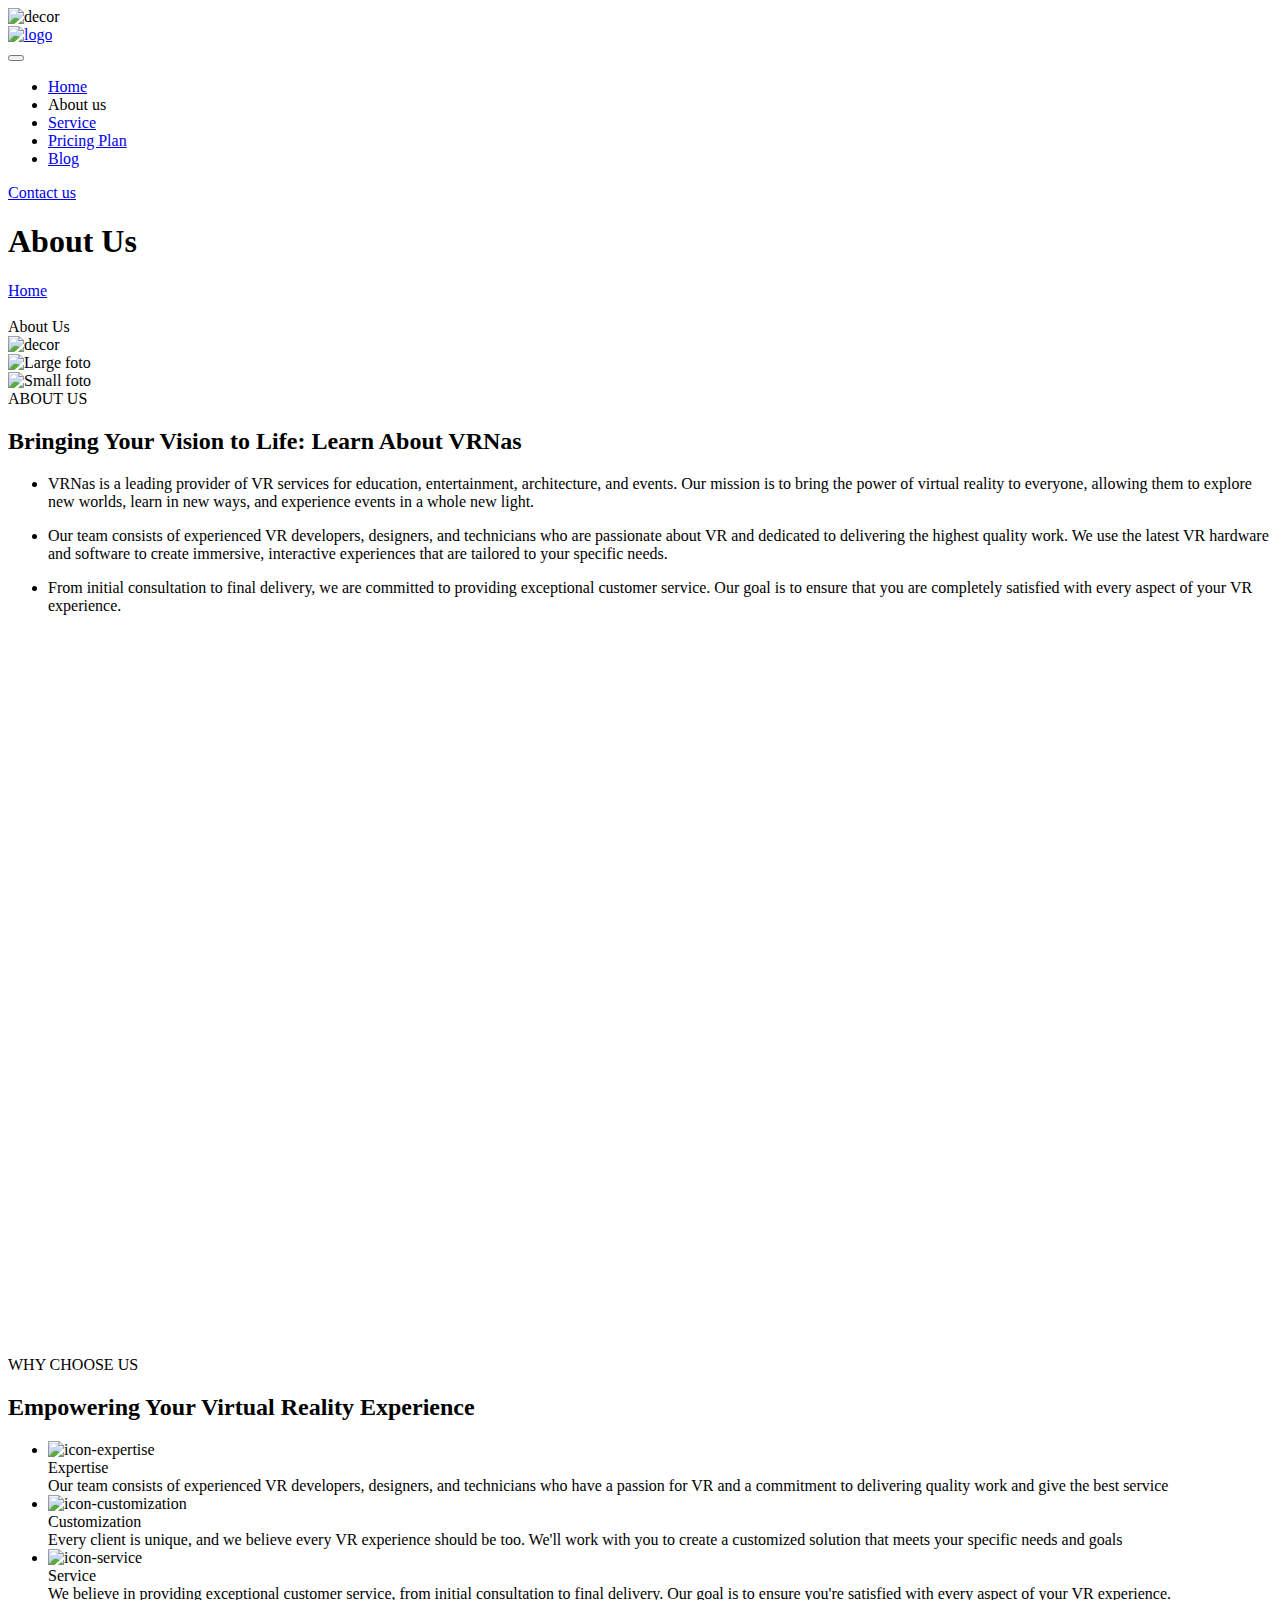
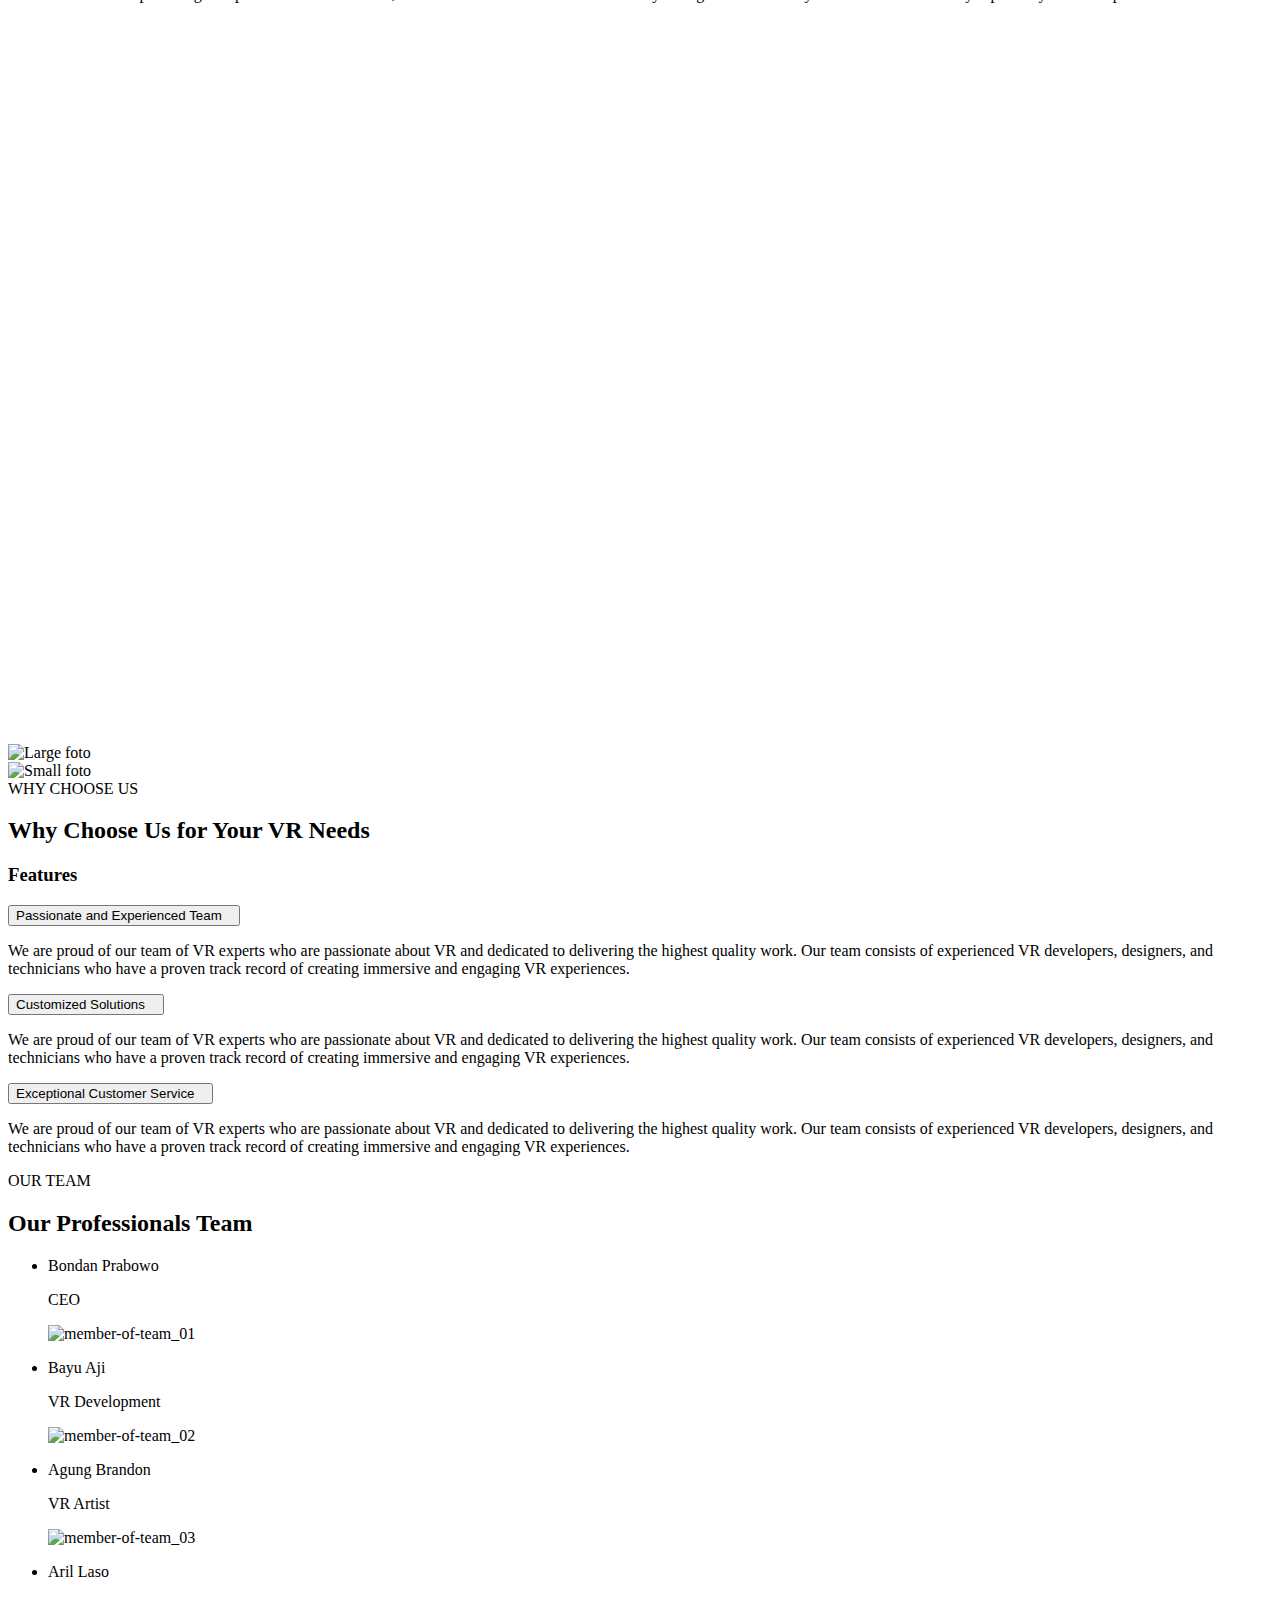
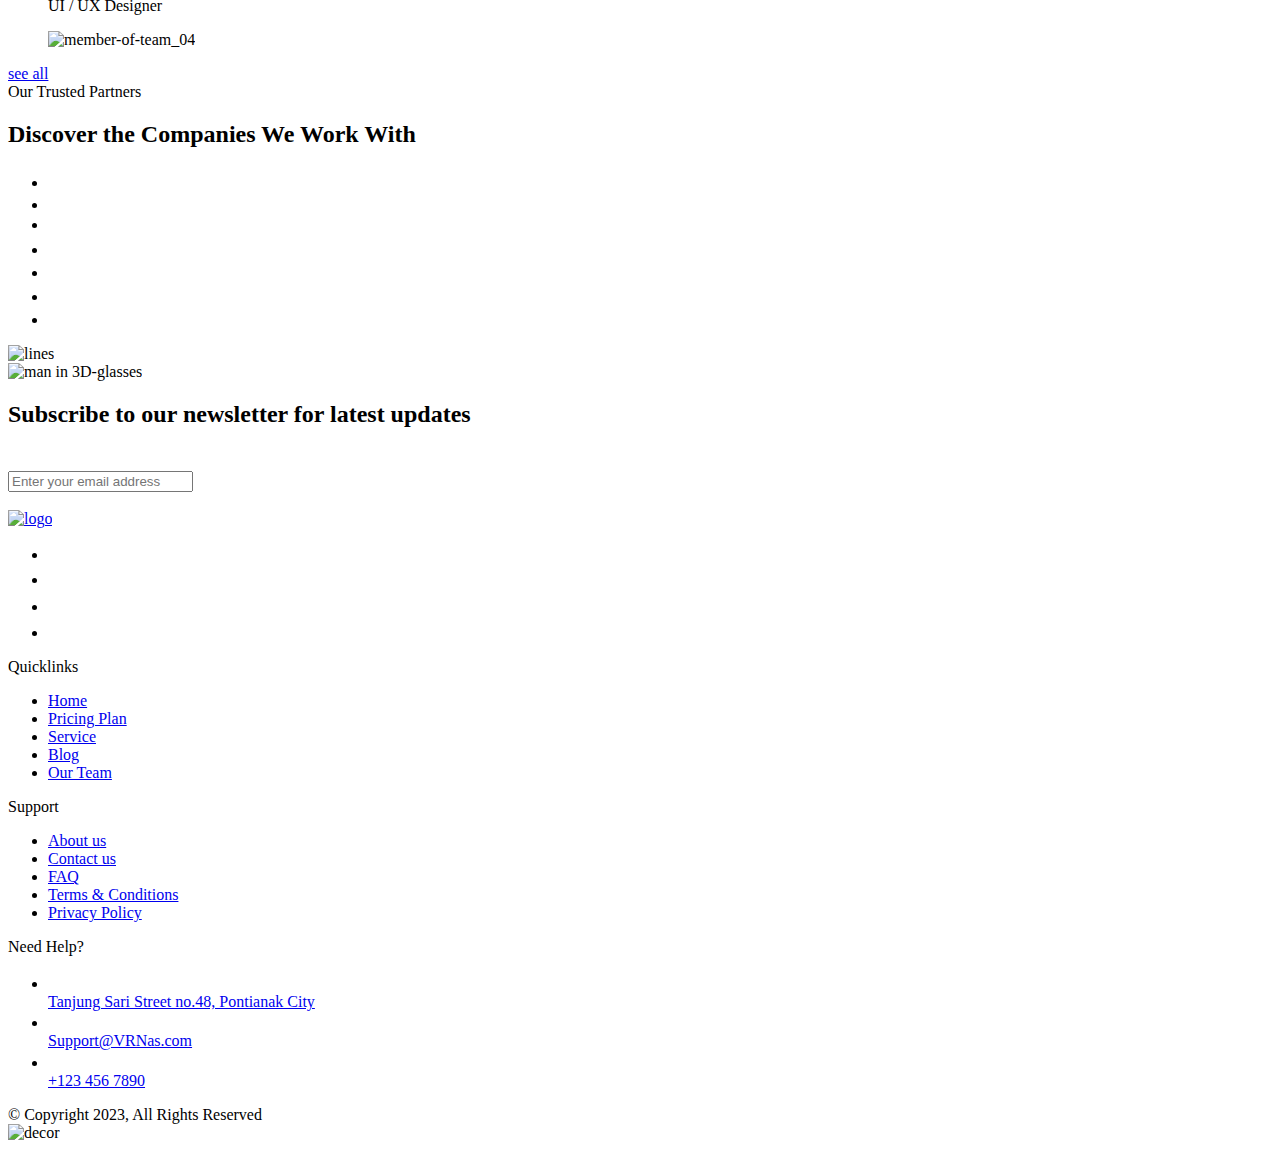
==== about-us.html @ 4e18e213 "Add files via upload" ====
<!DOCTYPE html>
<html lang="en">
  <head>
    <title>About us</title>
    <meta charset="utf-8">
    <meta name="viewport" content="width=device-width, initial-scale=1.0">
    <meta http-equiv="X-UA-Compatible" content="ie=edge">
    <meta name="description" content="VRNas"><link rel="apple-touch-icon" sizes="180x180" href="favicon/apple-touch-icon.png">
<link rel="icon" type="image/png" sizes="32x32" href="favicon/favicon-32x32.png">
<link rel="icon" type="image/png" sizes="16x16" href="favicon/favicon-16x16.png">
<link rel="manifest" href="favicon/site.webmanifest" crossorigin="use-credentials">
<link rel="mask-icon" href="favicon/safari-pinned-tab.svg" color="#5bbad5">
<meta name="msapplication-TileColor" content="#da532c">
<meta name="theme-color" content="#ffffff">
    <link rel="preload" href="fonts/chakrapetch-semibold.woff2" as="font" crossorigin="anonymous">
    <link rel="stylesheet" href="css/style.min.css">
  </head>
  <body>
    <div class="wrapper">
      <div class="wrapper__decor"><img src="img/svg/waves.svg" width="736" height="354" alt="decor"></div>
      <header class="header">
        <div class="container"><a class="link header__logo" href="index.html" aria-label="switch to index"><img src="img/svg/logo.svg" width="101" height="30" alt="logo"></a>
          <nav class="main-nav is-closed">
            <button class="main-nav__toggle btn btn--frame" type="button" aria-label="menu-toggle" aria-pressed="false"></button>
            <div class="main-nav__wrapper">
              <ul class="main-nav__list">
                <li class="main-nav__item"><a class="link main-nav__link" href="index.html">Home</a>
                </li>
                <li class="main-nav__item"><span class="main-nav__link is-active">About us</span>
                </li>
                <li class="main-nav__item"><a class="link main-nav__link" href="#">Service</a>
                </li>
                <li class="main-nav__item"><a class="link main-nav__link" href="#">Pricing Plan</a>
                </li>
                <li class="main-nav__item"><a class="link main-nav__link" href="blog.html">Blog</a>
                </li>
              </ul><a class="main-nav__scroll btn btn--frame js-trigger" href="#footer" aria-label="scroll to contact us"><span>Contact us</span></a>
            </div>
          </nav>
        </div>
      </header>
      <main>
        <section class="intro-about">
          <div class="container">
            <div class="intro-about__wrapper">
              <h1 class="intro-about__title">About Us</h1>
              <div class="intro-about__breadcrumps"><a class="link intro-about__link heading11" href="index.html" aria-label="home"><span>Home</span></a>
                <div class="intro-about__icon">
                  <svg width="7" height="4" aria-hidden="true">
                    <use xlink:href="img/sprite.svg#icon-arrow"></use>
                  </svg>
                </div><span>About Us</span>
              </div>
              <div class="intro-about__decor">
                <picture>
                  <source type="image/webp" srcset="img/content/about/spot.webp, img/content/about/spot@2x.webp 2x"><img src="img/content/about/spot.png" srcset="img/content/about/spot@2x.png 2x" width="669" height="367" alt="decor">
                </picture>
              </div>
            </div>
          </div>
        </section>
        <section class="about about--about-us js-parallax">
          <div class="container">
            <div class="about__img">
              <div class="large-small-picture">
                <div class="large-small-picture__inner">
                  <div class="large-small-picture__img large-small-picture__img--large js-parallax-layer" data-speed="0.03">
                    <picture>
                      <source type="image/webp" srcset="img/content/about/image_09.webp, img/content/about/image_09@2x.webp 2x"><img src="img/content/about/image_09.png" srcset="img/content/about/image_09@2x.png 2x" width="1111" height="718" alt="Large foto">
                    </picture>
                  </div>
                  <div class="large-small-picture__img large-small-picture__img--small js-parallax-layer" data-speed="0.05">
                    <picture>
                      <source type="image/webp" srcset="img/content/about/image_10.webp, img/content/about/image_10@2x.webp 2x"><img src="img/content/about/image_10.png" srcset="img/content/about/image_10@2x.png 2x" width="1111" height="718" alt="Small foto">
                    </picture>
                  </div>
                </div>
              </div>
            </div>
            <div class="about__content"><span class="caption1 about__caption">ABOUT US</span>
              <h2 class="about__title">Bringing Your Vision to Life: Learn About VRNas</h2>
              <ul class="about__list">
                <li class="about__item">
                  <p>VRNas is a&nbsp;leading provider of VR services for education, entertainment, architecture, and events. Our mission is to bring the power of virtual reality to everyone, allowing them to explore new worlds, learn in&nbsp;new ways, and experience events in&nbsp;a&nbsp;whole new light.</p>
                </li>
                <li class="about__item">
                  <p>Our team consists of experienced VR developers, designers, and technicians who are passionate about VR and dedicated to delivering the highest quality work. We use the latest VR hardware and software to create immersive, interactive experiences that are tailored to your specific needs.</p>
                </li>
                <li class="about__item">
                  <p>From initial consultation to final delivery, we are committed to providing exceptional customer service. Our goal is to ensure that you are completely satisfied with every aspect of your VR experience.</p>
                </li>
              </ul>
            </div>
          </div>
          <div class="about__decor">
            <svg width="1097" height="721" aria-hidden="true">
              <use xlink:href="img/sprite.svg#tile"></use>
            </svg>
          </div>
        </section>
        <section class="features features--about anim-image">
          <div class="container"><span class="caption1 features__caption">WHY CHOOSE US</span>
            <h2 class="features__title">Empowering Your Virtual Reality Experience</h2>
            <div class="features__wrapper">
              <ul class="features__list">
                <li class="features__item"><img src="img/svg/icon-expertise.svg" width="70" height="70" alt="icon-expertise">
                  <div class="heading7 features__subtitle">Expertise</div><span class="bodytext2">Our team consists of&nbsp;experienced VR developers, designers, and technicians who have a&nbsp;passion for VR and a&nbsp;commitment to&nbsp;delivering quality work and give the&nbsp;best service</span>
                </li>
                <li class="features__item"><img src="img/svg/icon-customization.svg" width="70" height="70" alt="icon-customization">
                  <div class="heading7 features__subtitle">Customization</div><span class="bodytext2">Every client is unique, and we believe every VR experience should be too. We'll work with you to create a&nbsp;customized solution that meets your specific needs and goals</span>
                </li>
                <li class="features__item"><img src="img/svg/icon-service.svg" width="70" height="70" alt="icon-service">
                  <div class="heading7 features__subtitle">Service</div><span class="bodytext2">We believe in&nbsp;providing exceptional customer service, from initial consultation to final delivery. Our goal is to ensure you're satisfied with every aspect of&nbsp;your VR experience.</span>
                </li>
              </ul>
            </div>
          </div>
          <div class="features__decor">
            <svg width="1097" height="721" aria-hidden="true">
              <use xlink:href="img/sprite.svg#tile"></use>
            </svg>
          </div>
        </section>
        <section class="choose choose--about js-parallax anim-image">
          <div class="container">
            <div class="choose__img">
              <div class="large-small-picture">
                <div class="large-small-picture__inner">
                  <div class="large-small-picture__img large-small-picture__img--large js-parallax-layer" data-speed="0.03">
                    <picture>
                      <source type="image/webp" srcset="img/content/about/image_11.webp, img/content/about/image_11@2x.webp 2x"><img src="img/content/about/image_11.png" srcset="img/content/about/image_11@2x.png 2x" width="1123" height="747" alt="Large foto">
                    </picture>
                  </div>
                  <div class="large-small-picture__img large-small-picture__img--small js-parallax-layer" data-speed="0.05">
                    <picture>
                      <source type="image/webp" srcset="img/content/about/image_12.webp, img/content/about/image_12@2x.webp 2x"><img src="img/content/about/image_12.png" srcset="img/content/about/image_12@2x.png 2x" width="1123" height="747" alt="Small foto">
                    </picture>
                  </div>
                </div>
              </div>
            </div>
            <div class="choose__content"><span class="caption1 choose__caption">WHY CHOOSE US</span>
              <h2 class="choose__title">Why Choose Us for Your VR Needs</h2>
              <section data-tabs="element">
                <div class="accordion" data-accordion="parent" data-single>
                  <h3 class="accordion__title visually-hidden">Features</h3>
                  <div class="accordion__element is-active" data-accordion="element">
                    <button class="accordion__button" type="button" data-accordion="button"><span class="heading7 choose__subtitle">Passionate and Experienced Team</span>
                      <svg width="7" height="4" aria-hidden="true">
                        <use xlink:href="img/sprite.svg#icon-arrow"></use>
                      </svg>
                    </button>
                    <div class="accordion__content" data-accordion="content">
                      <div class="accordion__wrapper">
                        <p>We are proud of our team of VR experts who are passionate about VR and dedicated to delivering the highest quality work. Our team consists of experienced VR developers, designers, and technicians who have a&nbsp;proven track record of creating immersive and engaging VR experiences.</p>
                      </div>
                    </div>
                  </div>
                  <div class="accordion__element" data-accordion="element">
                    <button class="accordion__button accordion__button" type="button" data-accordion="button"><span class="heading7 choose__subtitle">Customized Solutions</span>
                      <svg width="7" height="4" aria-hidden="true">
                        <use xlink:href="img/sprite.svg#icon-arrow"></use>
                      </svg>
                    </button>
                    <div class="accordion__content" data-accordion="content">
                      <div class="accordion__wrapper">
                        <p>We are proud of our team of VR experts who are passionate about VR and dedicated to delivering the highest quality work. Our team consists of experienced VR developers, designers, and technicians who have a&nbsp;proven track record of creating immersive and engaging VR experiences.</p>
                      </div>
                    </div>
                  </div>
                  <div class="accordion__element" data-accordion="element">
                    <button class="accordion__button accordion__button" type="button" data-accordion="button"><span class="heading7 choose__subtitle">Exceptional Customer Service</span>
                      <svg width="7" height="4" aria-hidden="true">
                        <use xlink:href="img/sprite.svg#icon-arrow"></use>
                      </svg>
                    </button>
                    <div class="accordion__content" data-accordion="content">
                      <div class="accordion__wrapper">
                        <p>We are proud of our team of VR experts who are passionate about VR and dedicated to delivering the highest quality work. Our team consists of experienced VR developers, designers, and technicians who have a&nbsp;proven track record of creating immersive and engaging VR experiences.</p>
                      </div>
                    </div>
                  </div>
                </div>
              </section>
            </div>
          </div>
        </section>
        <section class="team anim-image">
          <div class="container"><span class="caption1 team__caption">OUR TEAM</span>
            <h2 class="team__title">Our Professionals Team</h2>
            <ul class="team__list">
              <li class="team__item">
                <div class="team__block">
                  <p class="heading10 team__name">Bondan Prabowo</p>
                  <p class="bodytext4 team__position">CEO</p>
                </div>
                <div class="team__img">
                  <picture>
                    <source type="image/webp" srcset="img/content/about/team_01.webp, img/content/about/team_01@2x.webp 2x"><img src="img/content/about/team_01.undefined" srcset="img/content/about/team_01@2x.undefined 2x" width="275" height="371" alt="member-of-team_01">
                  </picture>
                </div>
              </li>
              <li class="team__item">
                <div class="team__block">
                  <p class="heading10 team__name">Bayu Aji</p>
                  <p class="bodytext4 team__position">VR Development</p>
                </div>
                <div class="team__img">
                  <picture>
                    <source type="image/webp" srcset="img/content/about/team_02.webp, img/content/about/team_02@2x.webp 2x"><img src="img/content/about/team_02.undefined" srcset="img/content/about/team_02@2x.undefined 2x" width="275" height="371" alt="member-of-team_02">
                  </picture>
                </div>
              </li>
              <li class="team__item">
                <div class="team__block">
                  <p class="heading10 team__name">Agung Brandon</p>
                  <p class="bodytext4 team__position">VR Artist</p>
                </div>
                <div class="team__img">
                  <picture>
                    <source type="image/webp" srcset="img/content/about/team_03.webp, img/content/about/team_03@2x.webp 2x"><img src="img/content/about/team_03.undefined" srcset="img/content/about/team_03@2x.undefined 2x" width="275" height="371" alt="member-of-team_03">
                  </picture>
                </div>
              </li>
              <li class="team__item">
                <div class="team__block">
                  <p class="heading10 team__name">Aril Laso</p>
                  <p class="bodytext4 team__position">UI / UX Designer</p>
                </div>
                <div class="team__img">
                  <picture>
                    <source type="image/webp" srcset="img/content/about/team_04.webp, img/content/about/team_04@2x.webp 2x"><img src="img/content/about/team_04.undefined" srcset="img/content/about/team_04@2x.undefined 2x" width="275" height="371" alt="member-of-team_04">
                  </picture>
                </div>
              </li>
            </ul><a class="team__link btn btn--frame" href="#" aria-label="see all"><span>see all</span></a>
          </div>
        </section>
        <section class="partners anim-image">
          <div class="container">
            <div class="partners__content"><span class="caption1 partners__caption">Our Trusted Partners</span>
              <h2 class="partners__title">Discover the Companies We Work With</h2>
            </div>
            <div class="partners__img">
              <ul class="partners__list">
                <li class="partners__item">
                  <div class="partners__inner">
                    <div class="partners__icon partners__icon--logo">
                      <svg width="79" height="20" aria-hidden="true">
                        <use xlink:href="img/sprite.svg#logoipsum_01"></use>
                      </svg>
                    </div>
                  </div>
                </li>
                <li class="partners__item">
                  <div class="partners__inner">
                    <div class="partners__icon partners__icon--logo">
                      <svg width="72" height="18" aria-hidden="true">
                        <use xlink:href="img/sprite.svg#logoipsum_02"></use>
                      </svg>
                    </div>
                  </div>
                </li>
                <li class="partners__item">
                  <div class="partners__inner">
                    <div class="partners__icon partners__icon--logo">
                      <svg width="72" height="16" aria-hidden="true">
                        <use xlink:href="img/sprite.svg#logoipsum_03"></use>
                      </svg>
                    </div>
                  </div>
                </li>
                <li class="partners__item">
                  <div class="partners__inner">
                    <div class="partners__icon partners__icon--logo">
                      <svg width="72" height="21" aria-hidden="true">
                        <use xlink:href="img/sprite.svg#logoipsum_04"></use>
                      </svg>
                    </div>
                  </div>
                </li>
                <li class="partners__item">
                  <div class="partners__inner">
                    <div class="partners__icon partners__icon--logo">
                      <svg width="72" height="19" aria-hidden="true">
                        <use xlink:href="img/sprite.svg#logoipsum_05"></use>
                      </svg>
                    </div>
                  </div>
                </li>
                <li class="partners__item">
                  <div class="partners__inner">
                    <div class="partners__icon partners__icon--logo">
                      <svg width="72" height="20" aria-hidden="true">
                        <use xlink:href="img/sprite.svg#logoipsum_06"></use>
                      </svg>
                    </div>
                  </div>
                </li>
                <li class="partners__item">
                  <div class="partners__inner">
                    <div class="partners__icon partners__icon--logo">
                      <svg width="72" height="19" aria-hidden="true">
                        <use xlink:href="img/sprite.svg#logoipsum_07"></use>
                      </svg>
                    </div>
                  </div>
                </li>
              </ul>
              <div class="partners__picture">
                <div class="partners__decor">
                  <div class="partners__inner">
                    <div class="partners__icon partners__icon--lines"><img src="img/svg/lines.svg" width="1055" height="541" alt="lines"></div>
                  </div>
                </div>
                <div class="partners__bg">
                  <picture>
                    <source type="image/webp" srcset="img/content/home/image_06.webp, img/content/home/image_06@2x.webp 2x"><img src="img/content/home/image_06.png" srcset="img/content/home/image_06@2x.png 2x" width="1055" height="748" alt="man in 3D-glasses">
                  </picture>
                </div>
              </div>
            </div>
          </div>
        </section>
        <section class="subscription anim-image">
          <div class="container">
            <div class="subscription__wrapper">
              <h2 class="heading3 subscription__title">Subscribe to our newsletter for latest updates</h2>
              <div class="subscription__form" data-form-validate data-callback="base" data-parent-validate="base" data-message-base="Fill this field" data-message-extra="Error" data-message-success="Your message has sent">
                <div class="subscription__field">
                  <form method="post" action="https://echo.htmlacademy.ru/">
                    <div class="subscription__check">
                      <svg width="22" height="20" aria-hidden="true">
                        <use xlink:href="img/sprite.svg#icon-check"></use>
                      </svg>
                    </div>
                    <div class="custom-input" data-validate-type="email" data-required>
                      <label>
                        <input type="email" name="user-email" placeholder="Enter your email address">
                      </label>
                    </div>
                  </form>
                </div>
                <div class="subscription__icon">
                  <svg width="14" height="14" aria-hidden="true">
                    <use xlink:href="img/sprite.svg#icon-mail"></use>
                  </svg>
                </div>
              </div>
            </div>
          </div>
        </section>
      </main>
      <footer class="footer anim-image" id="footer">
        <div class="container">
          <div class="footer__wrapper">
            <div class="footer__block"><a class="link footer__logo" href="index.html" aria-label="switch to index"><img src="img/svg/logo.svg" width="101" height="30" alt="logo"></a>
              <div class="footer__socials">
                <div class="socials">
                  <ul class="socials__list">
                    <li class="socials__item"><a class="socials__link link" href="#vk" aria-label="twitter">
                        <svg width="19" height="16" aria-hidden="true">
                          <use xlink:href="img/sprite.svg#icon-twitter"></use>
                        </svg></a></li>
                    <li class="socials__item"><a class="socials__link link" href="#facebook" aria-label="facebook">
                        <svg width="11" height="21" aria-hidden="true">
                          <use xlink:href="img/sprite.svg#icon-fb"></use>
                        </svg></a></li>
                    <li class="socials__item"><a class="socials__link link" href="#instagram" aria-label="instagram">
                        <svg width="23" height="23" aria-hidden="true">
                          <use xlink:href="img/sprite.svg#icon-inst"></use>
                        </svg></a></li>
                    <li class="socials__item"><a class="socials__link link" href="#youtube" aria-label="github">
                        <svg width="22" height="22" aria-hidden="true">
                          <use xlink:href="img/sprite.svg#icon-github"></use>
                        </svg></a></li>
                  </ul>
                </div>
              </div>
            </div>
            <div class="footer__quicklinks">
              <p class="heading10 footer__caption">Quicklinks</p>
              <ul class="footer__list">
                <li class="footer__item"><a class="footer__link link" href="#">Home</a></li>
                <li class="footer__item"><a class="footer__link link" href="#">Pricing Plan</a></li>
                <li class="footer__item"><a class="footer__link link" href="#">Service</a></li>
                <li class="footer__item"><a class="footer__link link" href="#">Blog</a></li>
                <li class="footer__item"><a class="footer__link link" href="#">Our Team</a></li>
              </ul>
            </div>
            <div class="footer__support">
              <p class="heading10 footer__caption">Support</p>
              <ul class="footer__list">
                <li class="footer__item"><a class="footer__link link" href="#">About us</a></li>
                <li class="footer__item"><a class="footer__link link" href="#">Contact us</a></li>
                <li class="footer__item"><a class="footer__link link" href="#">FAQ</a></li>
                <li class="footer__item"><a class="footer__link link" href="#">Terms & Conditions</a></li>
                <li class="footer__item"><a class="footer__link link" href="#">Privacy Policy</a></li>
              </ul>
            </div>
            <div class="footer__help">
              <p class="heading10 footer__caption">Need Help?</p>
              <ul class="footer__list">
                <li class="footer__item"><a class="footer__link link" href="#">
                    <div class="footer__help-icon">
                      <svg width="15" height="17" aria-hidden="true">
                        <use xlink:href="img/sprite.svg#icon-location"></use>
                      </svg>
                    </div><span>Tanjung Sari Street no.48, Pontianak&nbsp;City</span></a></li>
                <li class="footer__item"><a class="footer__link link" href="mailto:Support@VRNas.com">
                    <div class="footer__help-icon">
                      <svg width="19" height="17" aria-hidden="true">
                        <use xlink:href="img/sprite.svg#icon-check"></use>
                      </svg>
                    </div><span>Support@VRNas.com</span></a></li>
                <li class="footer__item"><a class="footer__link link" href="tel:+1234567890">
                    <div class="footer__help-icon">
                      <svg width="19" height="18" aria-hidden="true">
                        <use xlink:href="img/sprite.svg#icon-phone"></use>
                      </svg>
                    </div><span>+123 456 7890</span></a></li>
              </ul>
            </div>
          </div>
          <div class="footer__copyright"><span class="footer__rights-protect">© Copyright 2023, All Rights Reserved</span></div>
        </div>
        <div class="footer__decor"><img src="img/svg/waves-footer.svg" width="1010" height="498" alt="decor"></div>
      </footer>
    </div>
    <script src="js/vendor.min.js"></script>
    <script src="js/main.min.js"></script>
  </body>
</html>
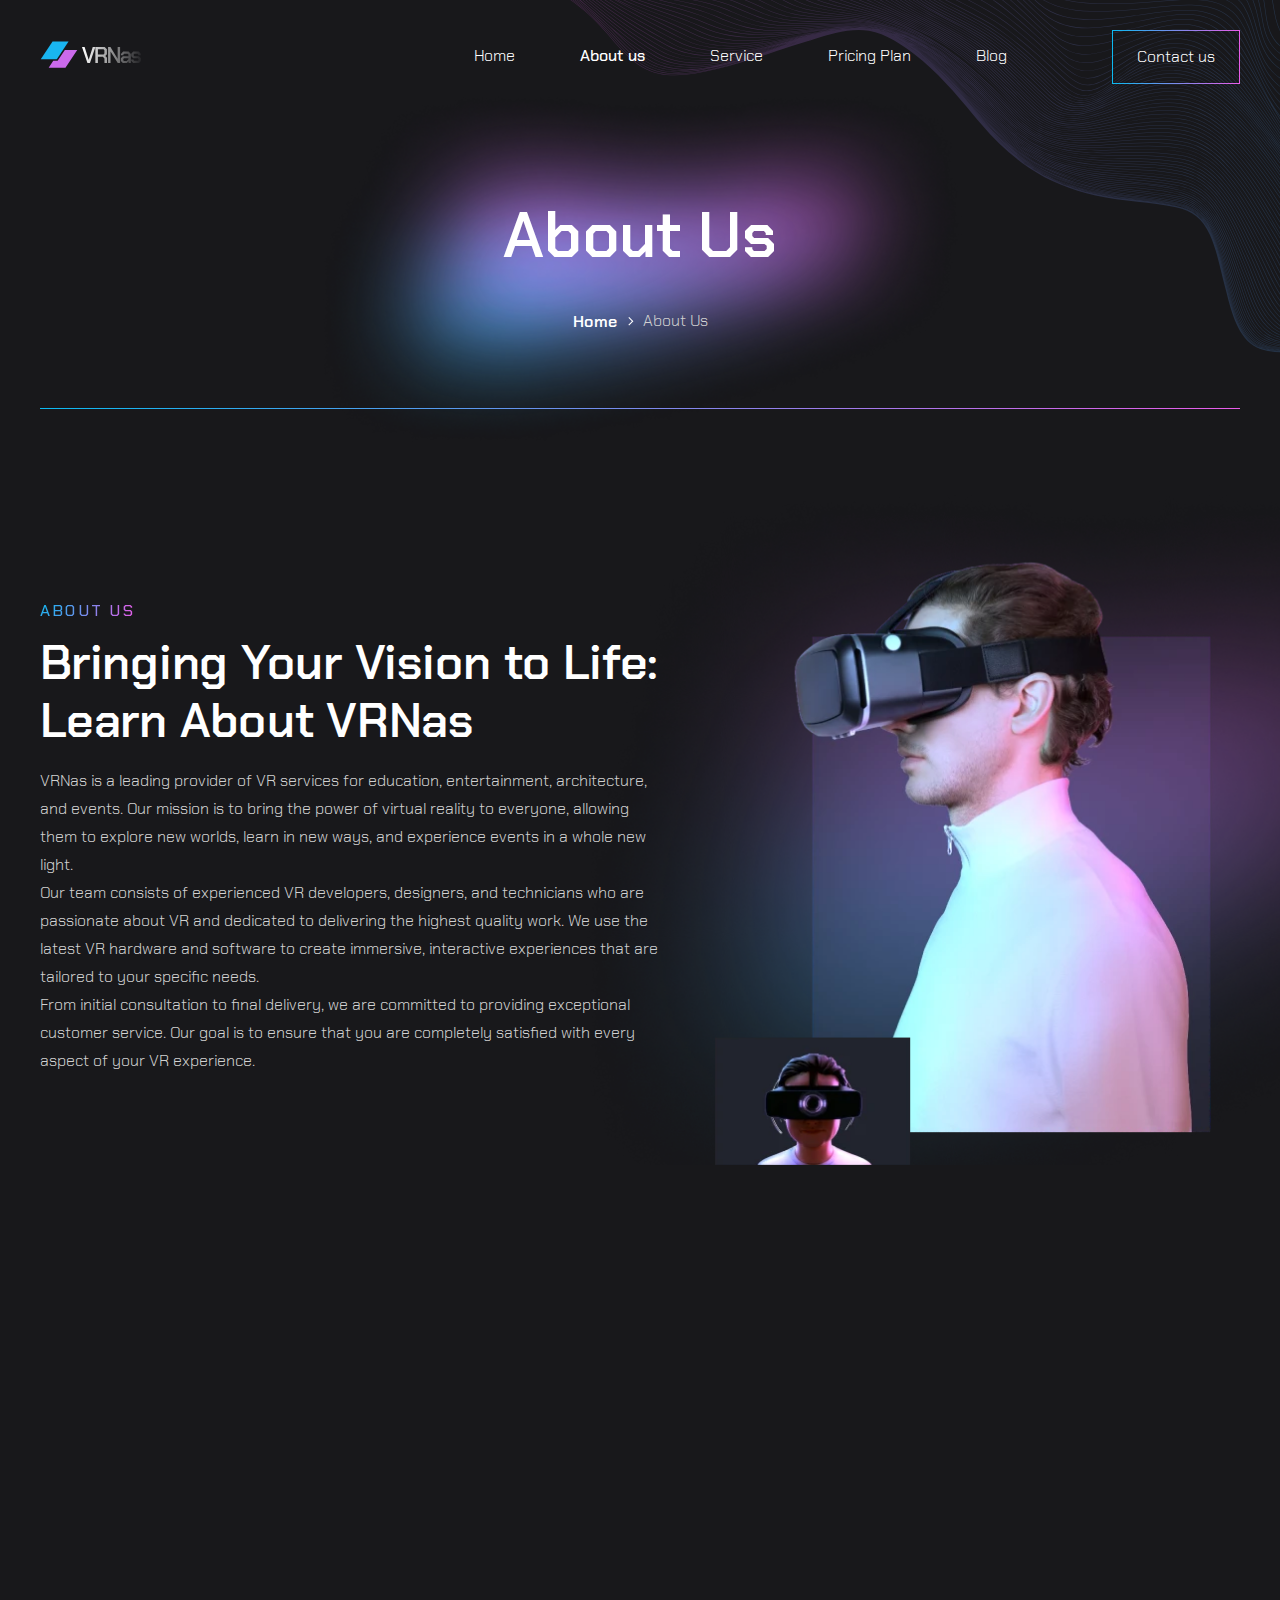
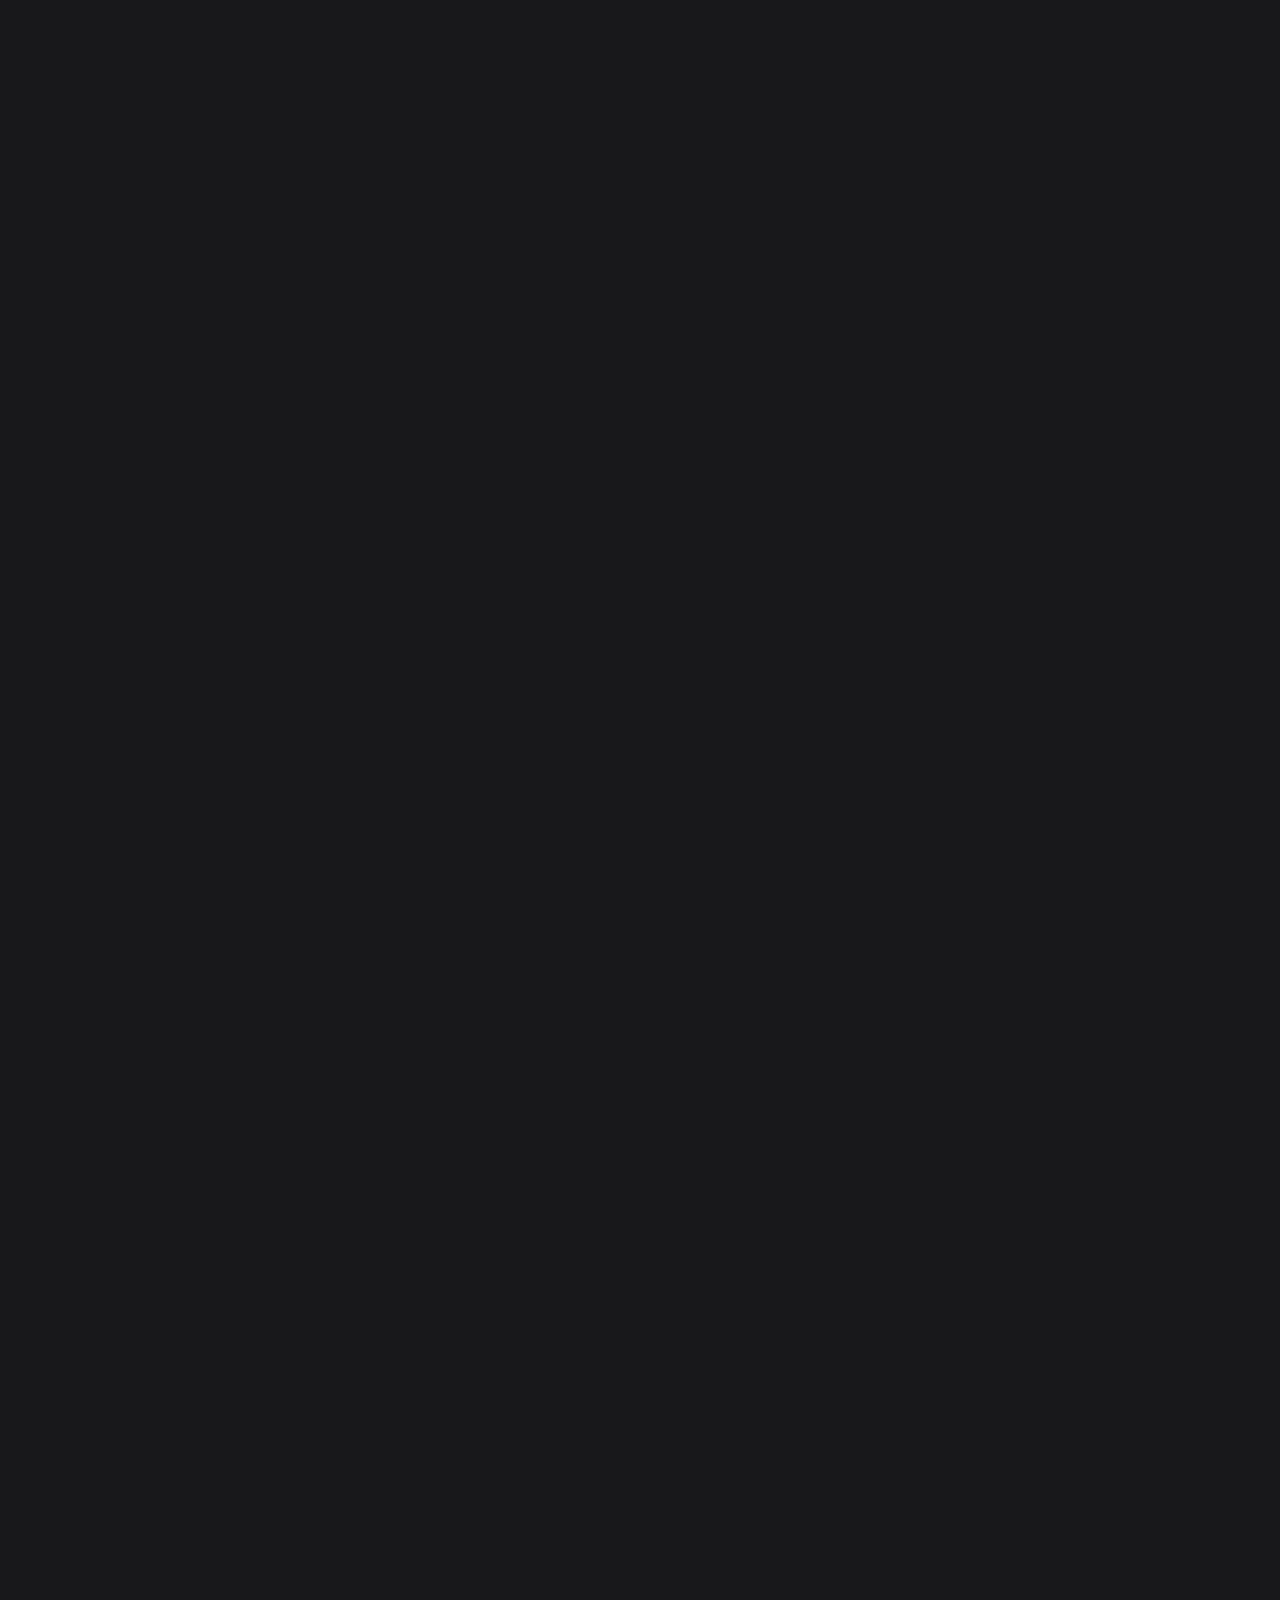
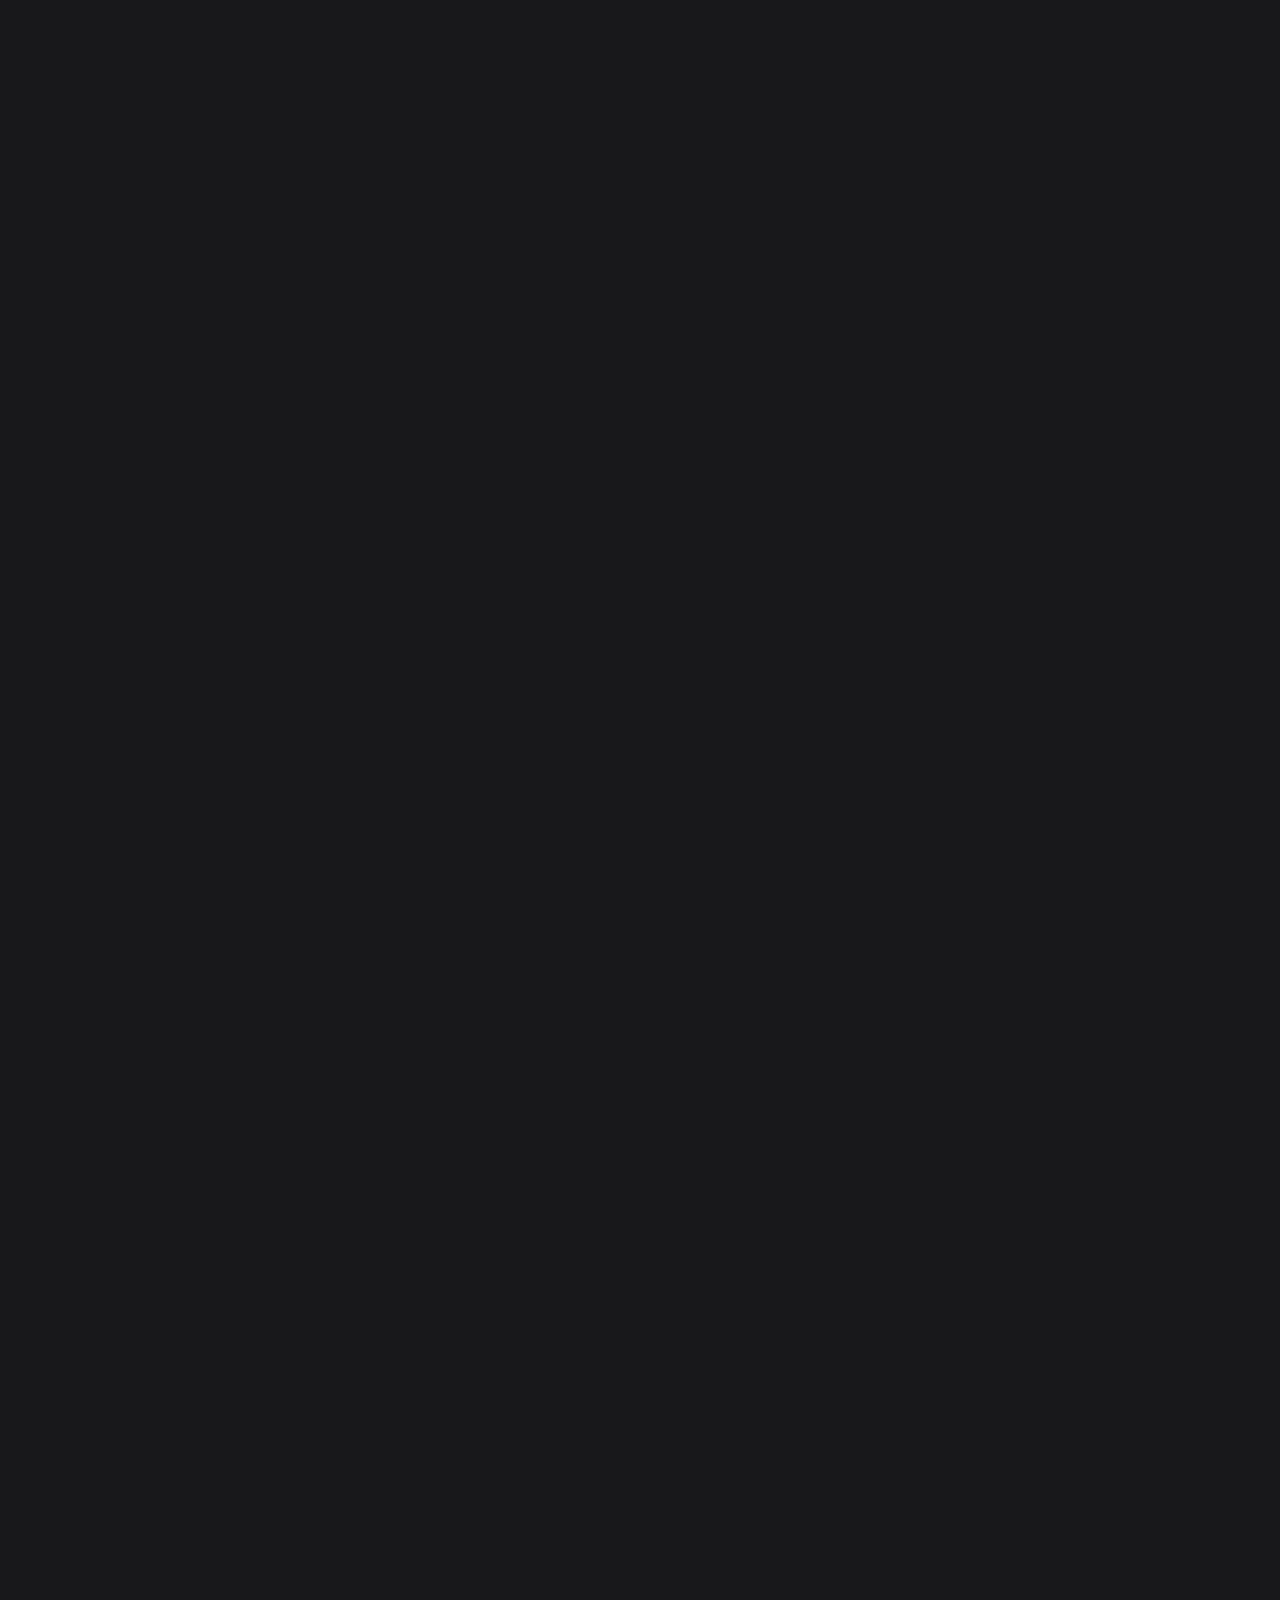
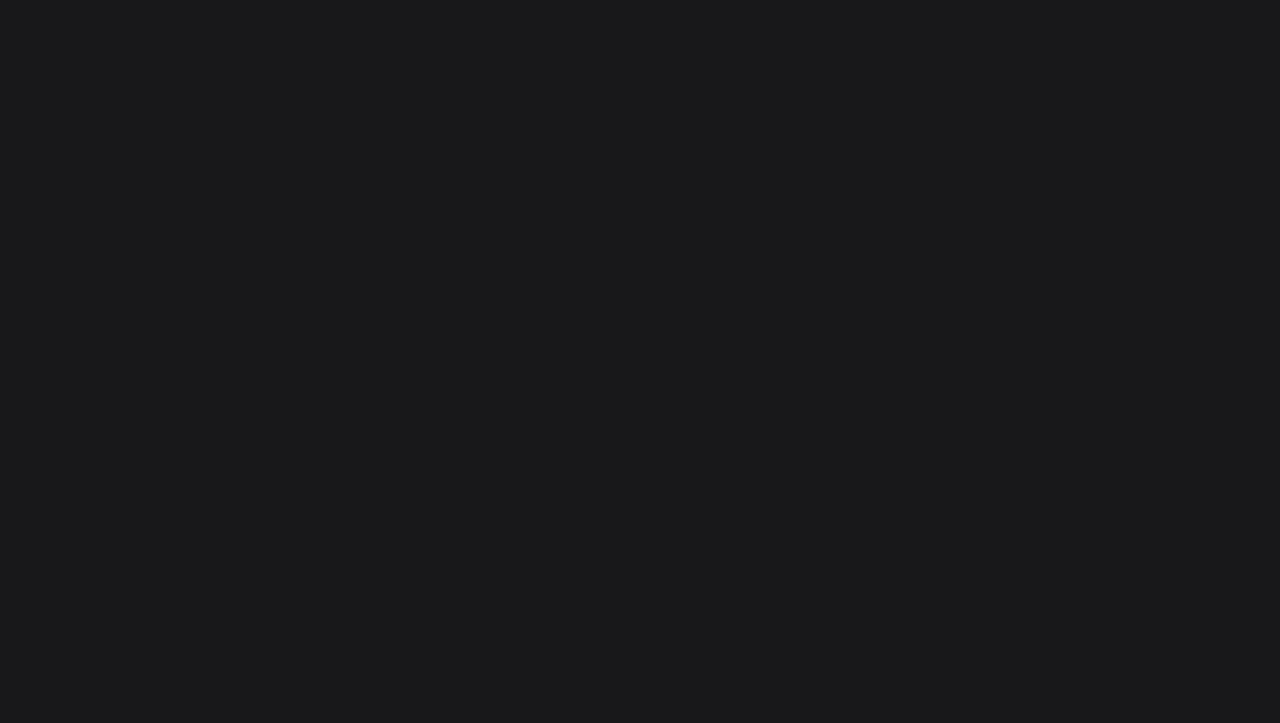
==== commit 1eabc1bd: "fixs bags" ====
--- a/about-us.html
+++ b/about-us.html
@@ -77,16 +77,16 @@
                 </div>
               </div>
             </div>
-            <div class="about__content"><span class="caption1 about__caption">ABOUT US</span>
-              <h2 class="about__title">Bringing Your Vision to Life: Learn About VRNas</h2>
-              <ul class="about__list">
-                <li class="about__item">
+            <div class="about__content">
+              <h2 class="caption1 about__caption">ABOUT US</h2><span class="heading2 about__title">Bringing Your Vision to Life: Learn About VRNas</span>
+              <ul>
+                <li>
                   <p>VRNas is a&nbsp;leading provider of VR services for education, entertainment, architecture, and events. Our mission is to bring the power of virtual reality to everyone, allowing them to explore new worlds, learn in&nbsp;new ways, and experience events in&nbsp;a&nbsp;whole new light.</p>
                 </li>
-                <li class="about__item">
+                <li>
                   <p>Our team consists of experienced VR developers, designers, and technicians who are passionate about VR and dedicated to delivering the highest quality work. We use the latest VR hardware and software to create immersive, interactive experiences that are tailored to your specific needs.</p>
                 </li>
-                <li class="about__item">
+                <li>
                   <p>From initial consultation to final delivery, we are committed to providing exceptional customer service. Our goal is to ensure that you are completely satisfied with every aspect of your VR experience.</p>
                 </li>
               </ul>
@@ -99,18 +99,19 @@
           </div>
         </section>
         <section class="features features--about anim-image">
-          <div class="container"><span class="caption1 features__caption">WHY CHOOSE US</span>
-            <h2 class="features__title">Empowering Your Virtual Reality Experience</h2>
+          <div class="container">
+            <h2 class="caption1 features__caption">WHY CHOOSE US</h2>
+            <p class="heading2 features__title">Empowering Your Virtual Reality Experience</p>
             <div class="features__wrapper">
               <ul class="features__list">
                 <li class="features__item"><img src="img/svg/icon-expertise.svg" width="70" height="70" alt="icon-expertise">
-                  <div class="heading7 features__subtitle">Expertise</div><span class="bodytext2">Our team consists of&nbsp;experienced VR developers, designers, and technicians who have a&nbsp;passion for VR and a&nbsp;commitment to&nbsp;delivering quality work and give the&nbsp;best service</span>
+                  <div class="heading7 features__subtitle">Expertise</div><span class="body-text2">Our team consists of&nbsp;experienced VR developers, designers, and technicians who have a&nbsp;passion for VR and a&nbsp;commitment to&nbsp;delivering quality work and give the&nbsp;best service</span>
                 </li>
                 <li class="features__item"><img src="img/svg/icon-customization.svg" width="70" height="70" alt="icon-customization">
-                  <div class="heading7 features__subtitle">Customization</div><span class="bodytext2">Every client is unique, and we believe every VR experience should be too. We'll work with you to create a&nbsp;customized solution that meets your specific needs and goals</span>
+                  <div class="heading7 features__subtitle">Customization</div><span class="body-text2">Every client is unique, and we believe every VR experience should be too. We'll work with you to create a&nbsp;customized solution that meets your specific needs and goals</span>
                 </li>
                 <li class="features__item"><img src="img/svg/icon-service.svg" width="70" height="70" alt="icon-service">
-                  <div class="heading7 features__subtitle">Service</div><span class="bodytext2">We believe in&nbsp;providing exceptional customer service, from initial consultation to final delivery. Our goal is to ensure you're satisfied with every aspect of&nbsp;your VR experience.</span>
+                  <div class="heading7 features__subtitle">Service</div><span class="body-text2">We believe in&nbsp;providing exceptional customer service, from initial consultation to final delivery. Our goal is to ensure you're satisfied with every aspect of&nbsp;your VR experience.</span>
                 </li>
               </ul>
             </div>
@@ -139,8 +140,9 @@
                 </div>
               </div>
             </div>
-            <div class="choose__content"><span class="caption1 choose__caption">WHY CHOOSE US</span>
-              <h2 class="choose__title">Why Choose Us for Your VR Needs</h2>
+            <div class="choose__content">
+              <h2 class="caption1 choose__caption">WHY CHOOSE US</h2>
+              <p class="heading2 choose__title">Why Choose Us for Your VR Needs</p>
               <section data-tabs="element">
                 <div class="accordion" data-accordion="parent" data-single>
                   <h3 class="accordion__title visually-hidden">Features</h3>
@@ -186,13 +188,14 @@
           </div>
         </section>
         <section class="team anim-image">
-          <div class="container"><span class="caption1 team__caption">OUR TEAM</span>
-            <h2 class="team__title">Our Professionals Team</h2>
+          <div class="container">
+            <h2 class="caption1 team__caption">OUR TEAM</h2>
+            <p class="heading2 team__title">Our Professionals Team</p>
             <ul class="team__list">
               <li class="team__item">
                 <div class="team__block">
                   <p class="heading10 team__name">Bondan Prabowo</p>
-                  <p class="bodytext4 team__position">CEO</p>
+                  <p class="body-text4 team__position">CEO</p>
                 </div>
                 <div class="team__img">
                   <picture>
@@ -203,7 +206,7 @@
               <li class="team__item">
                 <div class="team__block">
                   <p class="heading10 team__name">Bayu Aji</p>
-                  <p class="bodytext4 team__position">VR Development</p>
+                  <p class="body-text4 team__position">VR Development</p>
                 </div>
                 <div class="team__img">
                   <picture>
@@ -214,7 +217,7 @@
               <li class="team__item">
                 <div class="team__block">
                   <p class="heading10 team__name">Agung Brandon</p>
-                  <p class="bodytext4 team__position">VR Artist</p>
+                  <p class="body-text4 team__position">VR Artist</p>
                 </div>
                 <div class="team__img">
                   <picture>
@@ -225,7 +228,7 @@
               <li class="team__item">
                 <div class="team__block">
                   <p class="heading10 team__name">Aril Laso</p>
-                  <p class="bodytext4 team__position">UI / UX Designer</p>
+                  <p class="body-text4 team__position">UI / UX Designer</p>
                 </div>
                 <div class="team__img">
                   <picture>
@@ -238,8 +241,9 @@
         </section>
         <section class="partners anim-image">
           <div class="container">
-            <div class="partners__content"><span class="caption1 partners__caption">Our Trusted Partners</span>
-              <h2 class="partners__title">Discover the Companies We Work With</h2>
+            <div class="partners__content">
+              <h2 class="caption1 partners__caption">Our Trusted Partners</h2>
+              <p class="heading2 partners__title">Discover the Companies We Work With</p>
             </div>
             <div class="partners__img">
               <ul class="partners__list">
--- a/css/style.min.css
+++ b/css/style.min.css
@@ -0,0 +1,3 @@
+/*! normalize.css v8.0.1 | MIT License | github.com/necolas/normalize.css */
+@-webkit-keyframes disableBreakpointAnimation{0%,to{visibility:hidden;opacity:0}}@keyframes disableBreakpointAnimation{0%,to{visibility:hidden;opacity:0}}@-webkit-keyframes pulse{0%{-webkit-transform:translateX(-50%) scale(1);transform:translateX(-50%) scale(1)}to{-webkit-transform:translateX(-50%) scale(1.1);transform:translateX(-50%) scale(1.1)}}@keyframes pulse{0%{-webkit-transform:translateX(-50%) scale(1);transform:translateX(-50%) scale(1)}to{-webkit-transform:translateX(-50%) scale(1.1);transform:translateX(-50%) scale(1.1)}}html{-webkit-text-size-adjust:100%}details,main{display:block}h1{margin:.67em 0;color:#fff;font-weight:600;font-size:64px;line-height:normal;letter-spacing:-.32px}hr{-webkit-box-sizing:content-box;box-sizing:content-box;height:0;overflow:visible}code,kbd,pre,samp{font-size:1em;font-family:monospace,monospace}a{background-color:transparent;color:#18181b;text-decoration:none}abbr[title]{-webkit-text-decoration:underline dotted;text-decoration:underline dotted;border-bottom:none}b,strong{font-weight:bolder}small{font-size:80%}sub,sup{position:relative;font-size:75%;line-height:0;vertical-align:baseline}sub{bottom:-.25em}sup{top:-.5em}img{border-style:none}button,input,optgroup,select,textarea{margin:0;font-size:100%;line-height:1.15;font-family:inherit}button,input{overflow:visible}button,select{text-transform:none}[type=button]::-moz-focus-inner,[type=reset]::-moz-focus-inner,[type=submit]::-moz-focus-inner,button::-moz-focus-inner{padding:0;border-style:none}[type=button]:-moz-focusring,[type=reset]:-moz-focusring,[type=submit]:-moz-focusring,button:-moz-focusring{outline:1px dotted ButtonText}fieldset{padding:.35em .75em .625em}legend{display:table;max-width:100%;color:inherit;white-space:normal}progress{vertical-align:baseline}textarea{overflow:auto;resize:none}[type=checkbox],[type=radio],legend{-webkit-box-sizing:border-box;box-sizing:border-box;padding:0}[type=number]::-webkit-inner-spin-button,[type=number]::-webkit-outer-spin-button{height:auto}[type=search]{outline-offset:-2px;-webkit-appearance:textfield}[type=search]::-webkit-search-decoration{-webkit-appearance:none}::-webkit-file-upload-button{font:inherit;-webkit-appearance:button}summary{display:list-item}[hidden],template{display:none}@font-face{font-style:normal;font-weight:700;font-family:"Chakra Petch";font-display:swap;src:url(../fonts/chakrapetch-bold.woff2) format("woff2")}@font-face{font-style:normal;font-weight:600;font-family:"Chakra Petch";font-display:swap;src:url(../fonts/chakrapetch-semibold.woff2) format("woff2")}@font-face{font-style:normal;font-weight:500;font-family:"Chakra Petch";font-display:swap;src:url(../fonts/chakrapetch-medium.woff2) format("woff2")}@font-face{font-style:normal;font-weight:400;font-family:"Chakra Petch";font-display:swap;src:url(../fonts/chakrapetch-regular.woff2) format("woff2")}@font-face{font-style:normal;font-weight:300;font-family:"Chakra Petch";font-display:swap;src:url(../fonts/chakrapetch-light.woff2) format("woff2")}*,::after,::before{-webkit-box-sizing:border-box;box-sizing:border-box}body,html{margin:0;padding:0;min-height:100vh}html{font-style:normal;font-weight:300;font-size:16px;line-height:28px;font-family:"Chakra Petch","Arial",sans-serif;color:#d1d1d1;-webkit-font-smoothing:antialiased;-moz-osx-font-smoothing:grayscale;text-rendering:optimizeLegibility}body{width:100%;height:100%;background-color:#18181b}img,video{display:block;max-width:100%;height:auto}input:-webkit-autofill{-webkit-box-shadow:inset 0 0 0 1000px #fff;box-shadow:inset 0 0 0 1000px #fff;-webkit-text-fill-color:#18181b}input,select,textarea{border-radius:0}input::-webkit-input-placeholder,textarea::-webkit-input-placeholder{opacity:1}input::-moz-placeholder,textarea::-moz-placeholder{opacity:1}input::-ms-input-placeholder,textarea::-ms-input-placeholder{opacity:1}input::placeholder,textarea::placeholder{opacity:1}input:invalid,textarea:invalid{-webkit-box-shadow:none;box-shadow:none}input::-ms-clear,input::-ms-reveal{display:none}input[type=search]::-webkit-search-cancel-button,input[type=search]::-webkit-search-decoration,input[type=search]::-webkit-search-results-button,input[type=search]::-webkit-search-results-decoration{-webkit-appearance:none;appearance:none}input::-webkit-inner-spin-button,input::-webkit-outer-spin-button{margin:0;-webkit-appearance:none;appearance:none}input[type=number]{-webkit-appearance:textfield;-moz-appearance:textfield;appearance:textfield}input:matches([type=email],[type=number],[type=password],[type=search],[type=tel],[type=text],[type=url]),select,textarea{-webkit-appearance:none;-moz-appearance:none;appearance:none}[type=button],[type=reset],[type=submit],button{-webkit-appearance:none;-moz-appearance:none;appearance:none}.wrapper{position:relative;display:-webkit-box;display:-ms-flexbox;display:flex;-webkit-box-orient:vertical;-webkit-box-direction:normal;-ms-flex-direction:column;flex-direction:column;min-height:100vh;min-height:calc(100*var(--vh, 1vh))}.wrapper .footer,.wrapper .header{-ms-flex-negative:0;flex-shrink:0}.wrapper main{-webkit-box-flex:1;-ms-flex-positive:1;flex-grow:1}.wrapper__decor{position:absolute;top:0;right:0}.visually-hidden{position:absolute;width:1px;height:1px;margin:-1px;padding:0;overflow:hidden;white-space:nowrap;border:0;clip:rect(0 0 0 0);-webkit-clip-path:inset(100%);clip-path:inset(100%)}.scroll-lock-ios{position:fixed;overflow:hidden}.scroll-lock{overflow:hidden}.no-scrollbar{-ms-overflow-style:none;scrollbar-width:none}.no-scrollbar::-webkit-scrollbar{display:none}.no-transition{-webkit-transition:none!important;transition:none!important}.js-focus-visible :focus:not(.focus-visible){outline:0}.link{-webkit-user-select:none;-moz-user-select:none;-ms-user-select:none;user-select:none;-webkit-transition:opacity .3s ease;transition:opacity .3s ease}@media (hover:hover){.link:hover:not(.focus-visible){opacity:.8}}.link.focus-visible:focus{opacity:.8}.container{position:relative;width:100%;max-width:1920px;margin:0 auto;padding:0 120px}@media (max-width:1439px){.container{padding:0 40px}}@media (max-width:1023px){.container{padding:0 24px}}@media (max-width:767px){.container{padding:0 16px}}.container--sticky,.header .container{display:-webkit-box;display:-ms-flexbox;display:flex}@media (max-width:1023px){.container--sticky{-webkit-box-orient:vertical;-webkit-box-direction:normal;-ms-flex-direction:column;flex-direction:column}}.container--no-padding{padding:0}@media (max-width:1023px){h1{font-size:48px;line-height:58px;letter-spacing:-.24px}}.heading2{color:#fff;font-weight:600;font-size:48px;line-height:58px;letter-spacing:-.24px}@media (max-width:1023px){.heading2{font-size:32px;line-height:normal;letter-spacing:-.16px}}.heading3{color:#fff;font-weight:600;font-size:40px;line-height:58px;letter-spacing:-.2px}@media (max-width:1023px){.heading3{font-size:28px;font-weight:600;line-height:normal;letter-spacing:-.14px}}.heading4{color:#fff;font-weight:500;font-size:36px;line-height:44px;letter-spacing:-.72px}@media (max-width:1023px){.heading4{font-weight:500;font-size:20px;line-height:normal;letter-spacing:normal}}.heading5,.heading6{color:#fff;font-weight:600;font-size:32px;line-height:normal;letter-spacing:-.16px}.heading6{font-size:28px;letter-spacing:-.14px}.heading7,.heading8,.heading9{color:#fff;font-weight:400;font-size:20px;line-height:normal}.heading8,.heading9{font-weight:500}.heading9{font-weight:400;font-size:18px}.heading10,.heading11,.heading12{color:#fff;font-weight:600;font-size:16px;line-height:28px}.heading11,.heading12{line-height:normal}.heading12{font-weight:400;font-size:14px}.body-text2,.body-text3,.body-text4{font-weight:400;font-size:14px;line-height:28px}.body-text3,.body-text4{font-size:16px}.body-text4{font-size:12px;line-height:20px}.caption1{width:-webkit-max-content;width:-moz-max-content;width:max-content;color:#fff;font-weight:500;font-size:16px;line-height:normal;text-transform:uppercase;letter-spacing:2.24px}.caption2,.caption3{color:#fff;font-weight:500;font-size:14px;line-height:20px}.caption3{font-size:10px;line-height:14px}.header{position:relative;padding:40px 0}@media (max-width:1023px){.header{padding:43px 0}}.header .container{position:relative;-ms-flex-wrap:wrap;flex-wrap:wrap;-webkit-box-pack:justify;-ms-flex-pack:justify;justify-content:space-between}@media (max-width:1023px){.header .container{-webkit-box-orient:vertical;-webkit-box-direction:normal;-ms-flex-direction:column;flex-direction:column;width:100vw}}.header__logo{-ms-flex-negative:0;flex-shrink:0;-ms-flex-item-align:start;align-self:flex-start;margin:0 80px 0 0}@media (max-width:1439px){.header__logo{margin:0 60px 0 0}}@media (max-width:1279px){.header__logo{margin:0 40px 0 0}}.header__logo img{width:101px;height:30px}.header--fixed{position:sticky;top:0;z-index:10;width:100%;max-width:100vw;background-color:rgba(24,24,27,.5);-webkit-backdrop-filter:blur(5px);backdrop-filter:blur(5px);-webkit-transition:background-color .3s ease;transition:background-color .3s ease}.header--bg{background-color:#18181b}.main-nav{display:-webkit-box;display:-ms-flexbox;display:flex;-ms-flex-wrap:wrap;flex-wrap:wrap;position:relative;z-index:1;-webkit-transition:height 1s;transition:height 1s}@media (max-width:1023px){.main-nav{-webkit-box-pack:center;-ms-flex-pack:center;justify-content:center}.main-nav.is-closed{height:0}.main-nav.is-opened{z-index:50;height:100vh;opacity:1;-webkit-transition:height .3s linear;transition:height .3s linear}}.main-nav__wrapper{display:-webkit-box;display:-ms-flexbox;display:flex;-ms-flex-wrap:wrap;flex-wrap:wrap}@media (max-width:1023px){.main-nav__wrapper{-webkit-box-orient:vertical;-webkit-box-direction:normal;-ms-flex-direction:column;flex-direction:column;margin:100px 0 0;opacity:0;-webkit-transition:opacity .3s linear,visibility .3s linear;transition:opacity .3s linear,visibility .3s linear}.main-nav.is-closed .main-nav__wrapper{visibility:hidden}.main-nav.is-opened .main-nav__wrapper{visibility:visible;opacity:1;-webkit-transition:opacity .3s linear .5s,visibility .3s linear;transition:opacity .3s linear .5s,visibility .3s linear}}.main-nav__list{display:-webkit-box;display:-ms-flexbox;display:flex;-ms-flex-wrap:wrap;flex-wrap:wrap;margin:0 131px 0 60px;padding:0;list-style:none;font-weight:300;line-height:28px}@media (max-width:1439px){.main-nav__list{margin:0 40px 0 20px}}@media (max-width:1023px){.main-nav__list{-webkit-box-orient:vertical;-webkit-box-direction:normal;-ms-flex-direction:column;flex-direction:column;-webkit-box-align:center;-ms-flex-align:center;align-items:center;margin:0}}.main-nav__item{margin:2px 65px 0 0}@media (max-width:1023px){.main-nav__item{margin:20px 0 0}}.main-nav__link{position:relative;color:#fff}.main-nav__link.is-active{font-weight:500}.main-nav__link::after{content:"";position:absolute;left:50%;-webkit-transform:translate(-50%,-50%);transform:translate(-50%,-50%);top:50%;height:200%;width:130%}.main-nav__toggle.btn{z-index:55;display:none;-ms-flex-wrap:wrap;flex-wrap:wrap;-webkit-box-pack:center;-ms-flex-pack:center;justify-content:center;-webkit-box-align:center;-ms-flex-align:center;align-items:center;width:32px;height:32px;padding:0;cursor:pointer;-webkit-transition:opacity .3s ease;transition:opacity .3s ease}@media (max-width:1023px){.main-nav__toggle.btn{display:-webkit-box;display:-ms-flexbox;display:flex}}.main-nav.is-closed .main-nav__toggle,.main-nav.is-opened .main-nav__toggle{position:absolute;top:-32px;right:0}.main-nav.is-closed .main-nav__toggle::after,.main-nav.is-opened .main-nav__toggle::after{content:"";position:absolute;height:8px;width:35%;background-image:url(../img/sprite/icon-burger.svg);background-position:center;background-repeat:no-repeat;-webkit-transition:background .3s linear;transition:background .3s linear}.main-nav.is-opened .main-nav__toggle::after{height:10px;width:10px;background-image:url(../img/sprite/icon-close.svg)}.main-nav.is-opened .main-nav__toggle:focus::after{opacity:.5}.main-nav__scroll{position:relative;z-index:1;margin:-10px 0 0 auto}@media (max-width:1023px){.main-nav__scroll{margin:40px auto 0}}.main-nav__scroll.btn--frame{padding:12px 24px}.footer{position:relative;z-index:9;padding:40px 0;line-height:28px}@media (max-width:1023px){.footer{overflow:hidden;padding:14px 0}}.footer__caption{margin:2px 0 0}.footer__socials .socials__list,.footer__wrapper{display:-webkit-box;display:-ms-flexbox;display:flex;-ms-flex-wrap:wrap;flex-wrap:wrap}.footer__wrapper{position:relative;z-index:1;padding:2px 0 0}@media (max-width:1023px){.footer__wrapper{-webkit-box-orient:horizontal;-webkit-box-direction:normal;-ms-flex-direction:row;flex-direction:row;-ms-flex-wrap:wrap;flex-wrap:wrap}}.footer__logo{width:101px;height:30px}@media (max-width:1023px){.footer__logo{margin:8px 20px 0 0}.footer__socials{margin:0 0 0 auto}}.footer__socials .socials__list{list-style:none;margin:120px 0 0 -20px;padding:0 50px 0 0}@media (max-width:1023px){.footer__socials .socials__list{margin:-20px 0 0;padding:0}}@media (max-width:419px){.footer__socials .socials__list{margin:20px 0 0}}.footer__socials .socials__item,.footer__socials .socials__link{-webkit-box-align:center;-ms-flex-align:center;align-items:center;-webkit-box-pack:center;-ms-flex-pack:center;justify-content:center;border-radius:50%}.footer__socials .socials__item{display:-webkit-inline-box;display:-ms-inline-flexbox;display:inline-flex;width:46px;height:46px;margin:20px 0 0 20px;border:1px double transparent;color:#fff;background-image:-webkit-gradient(linear,left top,left bottom,from(#18181b),to(#18181b)),radial-gradient(circle at left top,#0cbaf1,#e95ce9);background-image:linear-gradient(#18181b,#18181b),radial-gradient(circle at left top,#0cbaf1,#e95ce9);background-origin:border-box;background-clip:padding-box,border-box}.footer__socials .socials__link{display:-webkit-box;display:-ms-flexbox;display:flex;width:100%;height:100%}.footer__list{list-style:none;margin:0;padding:0 5px 0 0}.footer__item{margin:16px 0 0}.footer__block,.footer__link{display:-webkit-box;display:-ms-flexbox;display:flex;-ms-flex-wrap:wrap;flex-wrap:wrap}.footer__link{position:relative;color:#fff}.footer__link::after{content:"";position:absolute;left:50%;-webkit-transform:translate(-50%,-50%);transform:translate(-50%,-50%);top:50%;height:150%;width:100%}.footer__block{-webkit-box-orient:vertical;-webkit-box-direction:normal;-ms-flex-direction:column;flex-direction:column;-webkit-box-flex:0;-ms-flex:0 0 35.1%;flex:0 0 35.1%;margin:-2px 0 0}@media (max-width:1023px){.footer__block{-webkit-box-orient:horizontal;-webkit-box-direction:normal;-ms-flex-direction:row;flex-direction:row;-ms-flex-wrap:wrap;flex-wrap:wrap;-webkit-box-pack:justify;-ms-flex-pack:justify;justify-content:space-between;-webkit-box-flex:0;-ms-flex:0 0 100%;flex:0 0 100%}}.footer__quicklinks{-webkit-box-flex:0;-ms-flex:0 0 19.5%;flex:0 0 19.5%}@media (max-width:1023px){.footer__quicklinks{-webkit-box-flex:0;-ms-flex:0 0 47%;flex:0 0 47%;margin:55px 0 0}}.footer__support{-webkit-box-flex:0;-ms-flex:0 0 18.2%;flex:0 0 18.2%}@media (max-width:1023px){.footer__support{-webkit-box-flex:0;-ms-flex:0 0 50%;flex:0 0 50%;margin:55px 0 0}}.footer__help{-webkit-box-flex:0;-ms-flex:0 0 27.2%;flex:0 0 27.2%}@media (max-width:1023px){.footer__help{-webkit-box-flex:0;-ms-flex:0 0 100%;flex:0 0 100%;margin:60px 0 0}}.footer__help svg{margin:5px 0 0;color:#b0b0b2}.footer__help .footer__link{-webkit-user-select:auto;-moz-user-select:auto;-ms-user-select:auto;user-select:auto}.footer__copyright,.footer__help-icon{display:-webkit-box;display:-ms-flexbox;display:flex;-ms-flex-wrap:wrap;flex-wrap:wrap;-webkit-box-pack:center;-ms-flex-pack:center;justify-content:center}.footer__help-icon{width:20px;margin:0 8px 0 0}.footer__copyright{position:relative;text-align:center;margin:33px 0 0;padding:32px 0 0;color:#fff}.footer__copyright::after{content:"";position:absolute;top:0;left:0;height:1px;width:100%;background-image:radial-gradient(circle at left top,#0cbaf1,#e95ce9)}@media (max-width:1023px){.footer__copyright{margin:47px 0 0}}.footer__decor{position:absolute;bottom:0;left:0}@media (max-width:1023px){.footer__decor{bottom:-7px;width:637px;height:314px}}.footer__decor img{width:1010px;height:498px}@media (max-width:1023px){.footer__decor img{width:637px;height:314px}}.footer.anim-image{-webkit-transition:opacity .3s ease,-webkit-transform .6s ease;transition:transform .6s ease,opacity .3s ease;transition:transform .6s ease,opacity .3s ease,-webkit-transform .6s ease;-webkit-transform:translateY(30%);transform:translateY(30%);opacity:0;will-change:transform,opacity}.footer.anim-image.is-active{-webkit-transform:translateY(0);transform:translateY(0);opacity:1}.btn{display:-webkit-inline-box;display:-ms-inline-flexbox;display:inline-flex;-webkit-box-pack:center;-ms-flex-pack:center;justify-content:center;-webkit-box-align:center;-ms-flex-align:center;align-items:center;padding:18px 38px;color:#fff;background:-webkit-gradient(linear,left top,right top,from(#0cbaf1),to(#e95ce9));background:linear-gradient(90deg,#0cbaf1 0,#e95ce9 100%);font-weight:700;font-size:14px;line-height:14px;text-transform:uppercase;letter-spacing:1.5px;border:0;cursor:pointer;-webkit-user-select:none;-moz-user-select:none;-ms-user-select:none;user-select:none;-webkit-transition:opacity .3s ease;transition:opacity .3s ease}.btn:disabled{opacity:.3;pointer-events:none}@media (hover:hover){.btn:hover:not(.focus-visible){opacity:.8}}.btn.focus-visible:focus{opacity:.8}.btn--frame{padding:10px 38px;color:#fff;font-weight:300;font-size:16px;line-height:28px;text-transform:none;letter-spacing:normal;background:0 0;border:1px solid transparent;-o-border-image:linear-gradient(90deg,#0cbaf1 0,#e95ce9 100%);border-image:-webkit-gradient(linear,left top,right top,from(#0cbaf1),to(#e95ce9));border-image:linear-gradient(90deg,#0cbaf1 0,#e95ce9 100%);border-image-slice:1}.custom-input,.custom-textarea{position:relative;display:-webkit-box;display:-ms-flexbox;display:flex;width:530px;padding:14px 0 28px}@media screen and (max-width:767px){.custom-input,.custom-textarea{padding:4px 0 48px;width:100%}}.custom-input label,.custom-textarea label{display:-webkit-box;display:-ms-flexbox;display:flex;-webkit-box-align:center;-ms-flex-align:center;align-items:center;width:100%}@media screen and (max-width:767px){.custom-input label,.custom-textarea label{-webkit-box-align:start;-ms-flex-align:start;align-items:flex-start;-webkit-box-orient:vertical;-webkit-box-direction:normal;-ms-flex-direction:column;flex-direction:column}}.custom-input label input,.custom-input label textarea,.custom-textarea label input,.custom-textarea label textarea{-webkit-box-flex:1;-ms-flex-positive:1;flex-grow:1;max-width:300px;min-height:48px;margin-left:auto;padding:10px;border-radius:5px;border:0}@media screen and (max-width:767px){.custom-input label input,.custom-input label textarea,.custom-textarea label input,.custom-textarea label textarea{max-width:unset;width:100%}.custom-input__label,.custom-textarea__label{margin:0 0 18px}}.custom-input__error,.custom-textarea__error{position:absolute;right:0;bottom:35px;color:#ff4747;opacity:0;-webkit-transition:opacity .3s ease;transition:opacity .3s ease}@media screen and (max-width:767px){.custom-input__error,.custom-textarea__error{bottom:20px}}.custom-input.is-invalid input,.custom-input.is-invalid textarea,.custom-textarea.is-invalid input,.custom-textarea.is-invalid textarea{outline:1px solid #ff4747}.custom-input.is-invalid input:focus,.custom-input.is-invalid input:hover,.custom-input.is-invalid textarea:focus,.custom-input.is-invalid textarea:hover,.custom-textarea.is-invalid input:focus,.custom-textarea.is-invalid input:hover,.custom-textarea.is-invalid textarea:focus,.custom-textarea.is-invalid textarea:hover{border:1px solid #ff4747}.custom-input.is-valid input,.custom-textarea.is-valid input{outline:1px solid #00c566}.custom-input.is-valid input:focus,.custom-input.is-valid input:hover,.custom-textarea.is-valid input:focus,.custom-textarea.is-valid input:hover{outline:1px solid #00c566}.custom-input .input-message,.custom-textarea .input-message{position:absolute;left:0;bottom:5px}.custom-input .input-message.is-invalid,.custom-textarea .input-message.is-invalid{color:#ff4747}.custom-input .input-message.is-valid,.custom-textarea .input-message.is-valid{outline:1px solid #00c566}.intro{position:relative;overflow:hidden;padding:77px 0 0}@media (max-width:1023px){.intro{padding:38px 0 0}}.intro .container,.intro__wrapper{display:-webkit-box;display:-ms-flexbox;display:flex}.intro .container{-webkit-box-orient:vertical;-webkit-box-direction:normal;-ms-flex-direction:column;flex-direction:column}.intro__wrapper{position:relative;-webkit-box-pack:justify;-ms-flex-pack:justify;justify-content:space-between}@media (max-width:1023px){.intro__wrapper{-webkit-box-orient:vertical;-webkit-box-direction:normal;-ms-flex-direction:column;flex-direction:column}}.intro__content{position:relative;display:-webkit-box;display:-ms-flexbox;display:flex;-webkit-box-orient:vertical;-webkit-box-direction:normal;-ms-flex-direction:column;flex-direction:column;-webkit-box-align:start;-ms-flex-align:start;align-items:flex-start;-webkit-box-flex:0;-ms-flex:0 0 45%;flex:0 0 45%}.intro__content p{width:80%;margin:12px 0 0}@media (max-width:1279px){.intro__content p{width:92%}}@media (max-width:1023px){.intro__content p{width:92%}}.intro__content .intro__picture{position:absolute;z-index:1;bottom:67px;right:-10px}@media (max-width:1023px){.intro__content .intro__picture{bottom:-420px;left:0}}@media (max-width:767px){.intro__content .intro__picture{bottom:-252px}}.intro__content .intro__picture img{width:196px;height:128px;-o-object-fit:cover;object-fit:cover}.intro__title{margin:0}.intro__link{position:relative;z-index:2;margin:32px 0 0}.intro__block{display:-webkit-box;display:-ms-flexbox;display:flex;-ms-flex-wrap:wrap;flex-wrap:wrap;margin:82px 0 0;padding:0 0 20px}@media (max-width:1023px){.intro__block{margin:32px 0 0}}.intro__list{list-style:none;display:-webkit-box;display:-ms-flexbox;display:flex;margin:0 0 0 15px;padding:0}@media (max-width:1023px){.intro__list{margin:0 0 0 13px}}.intro__item{border-radius:50%;margin:0 0 0 -13px;border:1px solid #18181b}.intro__item img{width:102%;max-width:102%;margin:-1px 0 0 -1px}.intro__teaser{position:relative;display:-webkit-box;display:-ms-flexbox;display:flex;-webkit-box-align:center;-ms-flex-align:center;align-items:center;margin:0 0 0 18px}.intro__teaser b{color:#fff;font-weight:600}.intro__img img,.intro__item img,.intro__teaser img{-o-object-fit:cover;object-fit:cover}.intro__teaser img{position:absolute;bottom:14px;left:-6px;width:48px;height:7px}.intro__img{position:relative;-webkit-box-flex:0;-ms-flex:0 0 44.9%;flex:0 0 44.9%}@media (max-width:1023px){.intro__img{left:33.6%;-webkit-box-flex:0;-ms-flex:0 0 100%;flex:0 0 100%;margin:-26px 0 0 44px}}.intro__img .intro__big-picture{margin:-73px 0 0 13px}@media (max-width:1023px){.intro__img .intro__big-picture{margin:0}}.intro__decor,.intro__img .intro__light{position:absolute;z-index:-1;bottom:-150px;left:-274px}@media (max-width:1023px){.intro__img .intro__light{bottom:-258px;left:-255px}}.intro__img .intro__light img{width:1073px;height:auto;max-width:200%}.intro__img img{width:100%;max-width:100%}.intro__decor{bottom:96px;left:0}@media (max-width:1023px){.intro__decor{bottom:unset;top:168px}}.intro__decor svg{width:1097px;height:721px}.features{margin:6px 0 0}.features,.features .container{position:relative}.features__wrapper{margin:-6px 0 0;padding:42px 5.33% 53px;border:1px double transparent;background-image:-webkit-gradient(linear,left top,left bottom,from(#252532),to(#252532)),-webkit-gradient(linear,left top,right top,from(rgba(255,255,255,.5)),to(rgba(255,255,255,0)));background-image:linear-gradient(#252532,#252532),linear-gradient(90deg,rgba(255,255,255,.5),rgba(255,255,255,0));background-origin:border-box;background-clip:padding-box,border-box}@media (max-width:1023px){.features__wrapper{padding:36px}}.features__list{list-style:none;display:-webkit-box;display:-ms-flexbox;display:flex;-ms-flex-wrap:wrap;flex-wrap:wrap;margin:-50px 0 0 -4.45%;padding:0}@media (max-width:1023px){.features__list{-webkit-box-orient:vertical;-webkit-box-direction:normal;-ms-flex-direction:column;flex-direction:column;margin:-50px 0 0}}.features__item{-webkit-box-flex:0;-ms-flex:0 0 28.8%;flex:0 0 28.8%;margin:50px 0 0 4.45%}@media (max-width:1023px){.features__item{-webkit-box-flex:0;-ms-flex:0 0 100%;flex:0 0 100%;margin:52px 0 0}}.features__item svg{width:70px;height:70px}.features__item span{margin:10px 0 0}.features--about .container,.features__item span,.features__subtitle{display:-webkit-box;display:-ms-flexbox;display:flex}.features__subtitle{margin:42px 0 0}.features--about{margin:40px 0 0}@media (max-width:1023px){.features--about{margin:-241px 0 0}}.features--about .container{position:relative;-webkit-box-orient:vertical;-webkit-box-direction:normal;-ms-flex-direction:column;flex-direction:column;-webkit-box-align:center;-ms-flex-align:center;align-items:center}.features--about .features__caption{max-width:-webkit-max-content;max-width:-moz-max-content;max-width:max-content;margin:0 auto;text-align:center;color:transparent;background-image:radial-gradient(circle at left top,#0cbaf1,#e95ce9);-webkit-background-clip:text;background-clip:text}.features--about .features__title{-webkit-box-pack:center;-ms-flex-pack:center;justify-content:center;width:55%;margin:12px auto 0;text-align:center}@media (max-width:1023px){.features--about .features__title{width:100%}}.features--about .features__wrapper{margin:54px 0 0}@media (max-width:1023px){.features--about .features__wrapper{margin:33px 0 0}}.features__decor{position:absolute;z-index:-1;bottom:137px;left:-20px}@media (max-width:1023px){.features__decor{display:none}}.about--about-us .about__decor svg,.about__decor svg,.features__decor svg{width:1097px;height:721px}.features.anim-image{-webkit-transition:opacity .3s ease,-webkit-transform .6s ease;transition:transform .6s ease,opacity .3s ease;transition:transform .6s ease,opacity .3s ease,-webkit-transform .6s ease;-webkit-transform:translateY(30%);transform:translateY(30%);opacity:0;will-change:transform,opacity}.features.anim-image.is-active{-webkit-transform:translateY(0);transform:translateY(0);opacity:1}.large-small-picture{overflow:hidden;position:absolute;max-width:1200px}.large-small-picture__inner{position:relative}.large-small-picture__img{position:absolute;top:0;bottom:0;left:0;right:0;display:block;max-width:100%;height:100%}.about--about-us .about__img .large-small-picture img,.about__img .large-small-picture img,.choose__img .large-small-picture img,.large-small-picture__img,.large-small-picture__img img{width:100%;-o-object-fit:cover;object-fit:cover}.about{position:relative;margin:200px 0 0}@media (max-width:1023px){.about{overflow:hidden;margin:20px 0 0}}.about .container{position:relative;display:-webkit-box;display:-ms-flexbox;display:flex;-webkit-box-pack:justify;-ms-flex-pack:justify;justify-content:space-between}@media (max-width:1023px){.about .container{-webkit-box-orient:vertical;-webkit-box-direction:normal;-ms-flex-direction:column;flex-direction:column}}.about ul,.about__content{-webkit-box-orient:vertical;-webkit-box-direction:normal;-ms-flex-direction:column;flex-direction:column}.about__content{position:relative;display:-webkit-box;display:-ms-flexbox;display:flex;-webkit-box-align:start;-ms-flex-align:start;align-items:flex-start;-webkit-box-flex:0;-ms-flex:0 0 48.15%;flex:0 0 48.15%}@media (max-width:1023px){.about__content{-webkit-box-flex:0;-ms-flex:0 0 100%;flex:0 0 100%}}.about__content p{width:90%;margin:12px 0 0}@media (max-width:1279px){.about__content p{width:92%}}@media (max-width:1023px){.about__content p{width:101%}}.about__caption{margin:0;color:transparent;background-image:radial-gradient(circle at left top,#0cbaf1,#e95ce9);-webkit-background-clip:text;background-clip:text}.about__title{width:95%;margin:13px 0 0}@media (max-width:1023px){.about__title{width:100%;margin:12px 0 0}}.about__link{position:relative;z-index:1;margin:32px 0 0}.about ul{list-style:none;margin:10px 0 0;padding:0}.about li,.about li span,.about ul{display:-webkit-box;display:-ms-flexbox;display:flex}.about li{-webkit-box-align:center;-ms-flex-align:center;align-items:center;margin:14px 0 0}.about li img{width:16px;height:16px}.about li span{margin:0 0 0 12px;font-weight:400;font-size:16px;line-height:28px}.about__img{position:relative;-webkit-box-flex:0;-ms-flex:0 0 51.85%;flex:0 0 51.85%;min-height:39vh}@media (max-width:1499px){.about__img{min-height:auto}}@media (max-width:1023px){.about__img{-webkit-box-flex:0;-ms-flex:0 0 100%;flex:0 0 100%}}.about__img .large-small-picture{height:200%;width:100%;margin:-10% 0 0 -10%}@media (max-width:1499px){.about__img .large-small-picture{width:169.5%;margin:-27.7% 0 0 -45.5%}}@media (max-width:1023px){.about__img .large-small-picture{position:relative;height:135vh;margin:2.3% 0 0 -15.5%}}@media (max-width:767px){.about__img .large-small-picture{height:130vh;width:169%;margin:2.3% 0 0 -35.5%}}@media (max-width:439px){.about__img .large-small-picture{width:199%;height:89.5vh;margin:2.3% 0 0 -53.5%}}.about__img .large-small-picture__img--small{top:0;left:0}.about__decor{position:absolute;z-index:-1;bottom:-663px;left:-20px}@media (max-width:1023px){.about__decor{bottom:-414px;left:-9px}}.about--about-us{overflow:hidden;margin:0;padding:191px 0 201px}@media (max-width:1023px){.about--about-us{padding:102px 0 340px}}.about--about-us .about__content{-webkit-box-flex:0;-ms-flex:0 0 52%;flex:0 0 52%}.about--about-us .about__title{width:100%;margin:13px 0 0}@media (max-width:1023px){.about--about-us .about__title{width:100%;margin:10px 0 0}}.about--about-us ul{margin:17px 0 0}@media (max-width:1023px){.about--about-us ul{width:101%;margin:19px 0 0}}.about--about-us li{margin:0}.about--about-us li p{width:100%;margin:0}.about--about-us .about__img{-webkit-box-flex:0;-ms-flex:0 0 48%;flex:0 0 48%;-webkit-box-ordinal-group:2;-ms-flex-order:1;order:1}.about--about-us .about__img .large-small-picture{height:200%;width:100%;margin:-10% 0 0 10%}@media (max-width:1499px){.about--about-us .about__img .large-small-picture{width:192%;margin:-26% 0 0 -28.5%;height:161%}}@media (max-width:1023px){.about--about-us .about__img .large-small-picture{position:relative;height:120vh;width:187%;margin:-7% 0 0 -10%}}@media (max-width:767px){.about--about-us .about__img .large-small-picture{width:220%;margin:-11.7% 0 0 -21%}}@media (max-width:439px){.about--about-us .about__img .large-small-picture{height:84vh}}.about--about-us .about__img .large-small-picture__img--small{top:0;left:0}.about--about-us .about__img .large-small-picture__img--small img{width:100%}.about--about-us .about__decor{position:absolute;z-index:-1;display:none}@media (max-width:1023px){.about--about-us .about__decor{display:block;top:742px;left:-9px}}.about.anim-image{-webkit-transition:opacity .3s ease,-webkit-transform .6s ease;transition:transform .6s ease,opacity .3s ease;transition:transform .6s ease,opacity .3s ease,-webkit-transform .6s ease;-webkit-transform:translateY(30%);transform:translateY(30%);opacity:0;will-change:transform,opacity}.about.anim-image.is-active,.choose.anim-image.is-active,.service.anim-image.is-active{-webkit-transform:translateY(0);transform:translateY(0);opacity:1}.service{overflow:hidden;padding:160px 0 150px}@media (max-width:1023px){.service{padding:103px 0 32px}}.service .container{position:relative}.service__wrapper{display:-webkit-box;display:-ms-flexbox;display:flex;-ms-flex-wrap:wrap;flex-wrap:wrap}@media (max-width:1023px){.service__wrapper{-webkit-box-orient:vertical;-webkit-box-direction:normal;-ms-flex-direction:column;flex-direction:column}}.service__block,.service__wrapper p{-webkit-box-flex:0;padding:0 20px 0 0}.service__wrapper p{-ms-flex:0 0 55.5%;flex:0 0 55.5%;margin:7px 0 0 auto}@media (max-width:1023px){.service__wrapper p{-webkit-box-flex:0;-ms-flex:0 0 100%;flex:0 0 100%;margin:12px 0 0;padding:0}}.service__block{-ms-flex:0 0 44.4%;flex:0 0 44.4%}@media (max-width:1023px){.service__block{-webkit-box-flex:0;-ms-flex:0 0 100%;flex:0 0 100%;padding:0}}.service__block .service__title{margin:10px 0 0}@media (max-width:1023px){.service__block .service__title{margin:8px 0 0}}.service__caption{margin:6px 0 0;color:transparent;background-image:radial-gradient(circle at left top,#0cbaf1,#e95ce9);-webkit-background-clip:text;background-clip:text}.service__list{list-style:none;display:-webkit-box;display:-ms-flexbox;display:flex;-ms-flex-wrap:wrap;flex-wrap:wrap;margin:16px 0 0 -2.44%;padding:0}@media (max-width:1023px){.service__list{-webkit-box-orient:vertical;-webkit-box-direction:normal;-ms-flex-direction:column;flex-direction:column;margin:-7px 0 0}}.service__item{position:relative;display:-webkit-box;display:-ms-flexbox;display:flex;-webkit-box-orient:vertical;-webkit-box-direction:normal;-ms-flex-direction:column;flex-direction:column;-webkit-box-flex:0;-ms-flex:0 0 30.89%;flex:0 0 30.89%;min-height:291px;top:0;margin:30px 0 0 2.44%;padding:38px 32px 25px;background-image:-webkit-gradient(linear,left top,left bottom,from(#252532),to(#252532));background-image:linear-gradient(#252532,#252532)}.service__item:nth-child(3n+1){top:0}.service__item:nth-child(3n+2){top:60px}@media (max-width:1023px){.service__item:nth-child(3n+2){top:0}}.service__item:nth-child(3n){top:120px}@media (max-width:1023px){.service__item:nth-child(3n){top:0}.service__item{-webkit-box-flex:0;-ms-flex:0 0 100%;flex:0 0 100%;margin:31px 0 0}}.service__item::before{content:"";position:absolute;top:48%;left:1px;right:1px;bottom:1px;z-index:3;background:-webkit-gradient(linear,left top,left bottom,from(rgba(37,37,50,0)),color-stop(53.06%,rgba(37,37,50,.91)),to(#252532));background:linear-gradient(180deg,rgba(37,37,50,0) 0,rgba(37,37,50,.91) 53.06%,#252532 100%);opacity:0;-webkit-transition:opacity .3s ease;transition:opacity .3s ease}.service__item::after{content:"";position:absolute;top:0;left:0;right:0;bottom:0;background-image:-webkit-gradient(linear,left top,left bottom,from(#252532),to(#252532)),-webkit-gradient(linear,left top,right top,from(#0cbaf1),to(#e95ce9));background-image:linear-gradient(#252532,#252532),linear-gradient(90deg,#0cbaf1 0,#e95ce9 100%);opacity:0;-webkit-transition:opacity .6s ease;transition:opacity .6s ease}.service__item .service__border,.service__item .service__link::before{position:absolute;top:0;left:0;right:0;bottom:0;-webkit-transition:opacity .3s ease;transition:opacity .3s ease}.service__item .service__border,.service__item::after{z-index:1;border:1px double transparent;background-origin:border-box;background-clip:padding-box,border-box}.service__item .service__border{background-image:-webkit-gradient(linear,left top,left bottom,from(#252532),to(#252532)),-webkit-gradient(linear,left top,right top,from(rgba(255,255,255,.5)),to(rgba(255,255,255,0)));background-image:linear-gradient(#252532,#252532),linear-gradient(90deg,rgba(255,255,255,.5),rgba(255,255,255,0));opacity:1}@media (hover:hover){.service__item:hover:not(.focus-visible) .service__link{opacity:1}}@media (hover:hover) and (hover:hover){.service__item:hover:not(.focus-visible) .service__link:hover:not(.focus-visible)::before{opacity:1}}@media (hover:hover){.service__item:hover:not(.focus-visible) .service__link.focus-visible:focus::before{opacity:1}.service__item:hover:not(.focus-visible) .service__border{opacity:0}.service__item:hover:not(.focus-visible)::after,.service__item:hover:not(.focus-visible)::before{opacity:1}}.service__item img{z-index:2;width:48px;height:48px}.service__item span{z-index:2;width:97%;margin:10px 0 0;display:-webkit-box;-webkit-line-clamp:3;overflow:hidden;-webkit-box-orient:vertical;text-overflow:ellipsis}@media (max-width:1023px){.service__item span{width:94%}}.service__item .service__link{display:-webkit-box;display:-ms-flexbox;display:flex;position:absolute;z-index:3;left:50%;bottom:31px;-webkit-transform:translateX(-50%);transform:translateX(-50%);-webkit-box-pack:center;-ms-flex-pack:center;justify-content:center;-webkit-box-align:center;-ms-flex-align:center;align-items:center;min-width:177px;padding:17px 33px;opacity:0;-webkit-transition:opacity .3s ease .3s;transition:opacity .3s ease .3s}.service__item .service__link::before{content:"";z-index:3;background:-webkit-gradient(linear,left top,right top,from(rgba(255,255,255,.06)),to(rgba(255,255,255,.06)));background:linear-gradient(90deg,rgba(255,255,255,.06),rgba(255,255,255,.06));opacity:0}.service__item .service__link span{z-index:1;margin:0;font-size:14px;font-weight:700;line-height:14px;letter-spacing:1.5px;text-transform:uppercase}.service__card-title{margin:60px 0 0;z-index:2}.service__decor{position:absolute;z-index:-1;top:-510px;right:-710px}@media (max-width:1023px){.service__decor{display:none}}.service__decor img,.start__decor img{width:1739px;height:1134px}.service.anim-image{-webkit-transition:opacity .3s ease,-webkit-transform .6s ease;transition:transform .6s ease,opacity .3s ease;transition:transform .6s ease,opacity .3s ease,-webkit-transform .6s ease;-webkit-transform:translateY(30%);transform:translateY(30%);opacity:0;will-change:transform,opacity}.choose{position:relative;overflow:hidden;margin:103px 0 0;padding:126px 0 130px}@media (max-width:1499px){.choose{padding:126px 0 30px}}@media (max-width:1023px){.choose{margin:23px 0 0;padding:26px 0 0}}.choose .container,.choose__content{position:relative;display:-webkit-box;display:-ms-flexbox;display:flex}.choose .container{-webkit-box-pack:justify;-ms-flex-pack:justify;justify-content:space-between}@media (max-width:1023px){.choose .container{-webkit-box-orient:vertical;-webkit-box-direction:normal;-ms-flex-direction:column;flex-direction:column}}.choose__content{-webkit-box-orient:vertical;-webkit-box-direction:normal;-ms-flex-direction:column;flex-direction:column;-webkit-box-align:start;-ms-flex-align:start;align-items:flex-start;-webkit-box-flex:0;-ms-flex:0 0 48.15%;flex:0 0 48.15%;margin:0 0 79px}@media (max-width:1023px){.choose__content{-webkit-box-flex:0;-ms-flex:0 0 100%;flex:0 0 100%;margin:-11px 0 0}}.choose .accordion__wrapper p{width:100%;margin:11px 0 3px;font-weight:400}@media (max-width:1279px){.choose .accordion__wrapper p{width:92%}}@media (max-width:1023px){.choose .accordion__wrapper p{width:100%}}.choose__caption{margin:0;color:transparent;background-image:radial-gradient(circle at left top,#0cbaf1,#e95ce9);-webkit-background-clip:text;background-clip:text}.choose__title{width:95%;margin:12px 0 0}@media (max-width:1023px){.choose__title{width:100%}}.choose__subtitle{margin:0}.choose__img{position:relative;-webkit-box-flex:0;-ms-flex:0 0 51.85%;flex:0 0 51.85%;min-height:67vh}@media (max-width:1499px){.choose__img{min-height:auto}}@media (max-width:1023px){.choose__img{left:-131px;-webkit-box-flex:0;-ms-flex:0 0 100%;flex:0 0 100%;-webkit-box-ordinal-group:0;-ms-flex-order:-1;order:-1}}.choose__img .large-small-picture{height:200%;width:100%;margin:-10% 0 0 10%}@media (max-width:1499px){.choose__img .large-small-picture{width:168.5%;margin:-41% 0 0 -12.5%}}@media (max-width:1023px){.choose__img .large-small-picture{position:relative;height:170vh;width:166.6%;margin:-18.2% 0 0 3.2%}}@media (max-width:767px){.choose__img .large-small-picture{height:130vh;width:141.6%;margin:-24% 0 0}}@media (max-width:439px){.choose__img .large-small-picture{height:103.7vh;width:196.6%;margin:-24% 0 0 -11.8%}}.choose__img .large-small-picture__img--small{top:99px;left:-11px}@media (max-width:1023px){.choose__img .large-small-picture__img--small{top:72px;left:-5px}}.choose__img .large-small-picture__img--small img{width:100%;max-width:100%}.choose .accordion{position:relative;z-index:1;width:95%}@media (max-width:1023px){.choose .accordion{width:100%}}.choose--about{margin:91px 0 0;padding:126px 0 0}@media (max-width:1023px){.choose--about{margin:0;padding:21px 0 0}}.choose--about .choose__img{-webkit-box-flex:0;-ms-flex:0 0 50.85%;flex:0 0 50.85%}@media (max-width:1023px){.choose--about .choose__img{-webkit-box-flex:0;-ms-flex:0 0 100%;flex:0 0 100%}}.choose--about .large-small-picture{height:250%;width:100%;margin:-10% 0 0 -10%}@media (max-width:1499px){.choose--about .large-small-picture{height:160%;width:184.1%;margin:-25.7% 0 0 -45.3%}}@media (max-width:1023px){.choose--about .large-small-picture{position:relative;height:130vh;width:195.6%;margin:0 0 0 -8.5%}}@media (max-width:767px){.choose--about .large-small-picture{width:231%;margin:0 0 0 -18.5%}}@media (max-width:439px){.choose--about .large-small-picture{height:96vh;margin:0 0 0 -30.5%}}.choose--about .large-small-picture img{width:100%;-o-object-fit:cover;object-fit:cover}.choose--about .large-small-picture__img--small{top:0;left:0}.choose--about .large-small-picture__img--small img{width:100%;max-width:100%}.choose--about .choose__content{-webkit-box-flex:0;-ms-flex:0 0 49.15%;flex:0 0 49.15%}.choose--about .accordion{width:93%}@media (max-width:1023px){.choose--about .accordion{width:100%}}.choose.anim-image{-webkit-transition:opacity .3s ease,-webkit-transform .6s ease;transition:transform .6s ease,opacity .3s ease;transition:transform .6s ease,opacity .3s ease,-webkit-transform .6s ease;-webkit-transform:translateY(30%);transform:translateY(30%);opacity:0;will-change:transform,opacity}.accordion{margin:20px 0 50px}.accordion .accordion{width:90%;margin:0 auto}.accordion__element:last-child{margin-bottom:0}.accordion__element{margin-bottom:34px;padding:0}.accordion__element.is-active>.accordion__button svg{-webkit-transform:rotate(0);transform:rotate(0)}.accordion__element.is-active>.accordion__button .choose__subtitle{text-align:left}.accordion__button{width:100%;display:-webkit-box;display:-ms-flexbox;display:flex;-webkit-box-pack:justify;-ms-flex-pack:justify;justify-content:space-between;-webkit-box-align:center;-ms-flex-align:center;align-items:center;padding:12px 0;border:0;border-bottom:1px solid rgba(255,255,255,.35);background-color:transparent;cursor:pointer;opacity:1;-webkit-transition:opacity .3s ease;transition:opacity .3s ease}@media (hover:hover){.accordion__button:hover:not(.focus-visible){opacity:.8}}.accordion__button.focus-visible:focus{opacity:.8}.accordion__button svg{margin:0 3px 0 0;-ms-flex-negative:0;flex-shrink:0;-webkit-transform:rotate(180deg);transform:rotate(180deg)}@media (max-width:1023px){.accordion__button svg{margin:0 12px 0 0}}.accordion__wrapper{padding:0}[data-accordion=element].is-active>[data-accordion=content]{max-height:100%}[data-accordion=parent].no-transition [data-accordion=content]{-webkit-transition:none;transition:none}[data-accordion=content]{max-height:0;-webkit-transition:max-height .6s ease;transition:max-height .6s ease;overflow:hidden}.start{position:relative;padding:80px 0 0}@media (max-width:1023px){.start{padding:50px 0 0}}.start .container,.start__content{position:relative;display:-webkit-box;display:-ms-flexbox;display:flex;-webkit-box-orient:vertical;-webkit-box-direction:normal;-ms-flex-direction:column;flex-direction:column}.start .container{-webkit-box-align:center;-ms-flex-align:center;align-items:center}.start__content{-webkit-box-pack:center;-ms-flex-pack:center;justify-content:center;width:100%}.start__caption{margin:0 auto;text-align:center;color:transparent;background-image:radial-gradient(circle at left top,#0cbaf1,#e95ce9);-webkit-background-clip:text;background-clip:text}.start__title{width:55%;margin:12px auto 0;text-align:center}@media (max-width:1023px){.start__title{width:100%}}.start__link{position:relative;display:-webkit-box;display:-ms-flexbox;display:flex;z-index:1;margin:46px 0 0}@media (max-width:1023px){.start__link{margin:32px 0 0}}.start__video{margin:48px 0 0;width:100%}@media (max-width:1023px){.start__video{margin:33px 0 0}}.start__decor{position:absolute;z-index:-1;top:-395px;left:-43%}@media (max-width:1023px){.start__decor{display:none}}.start.anim-image{-webkit-transition:opacity .3s ease,-webkit-transform .6s ease;transition:transform .6s ease,opacity .3s ease;transition:transform .6s ease,opacity .3s ease,-webkit-transform .6s ease;-webkit-transform:translateY(30%);transform:translateY(30%);opacity:0;will-change:transform,opacity}.partners.anim-image.is-active,.pricing.anim-image.is-active,.start.anim-image.is-active{-webkit-transform:translateY(0);transform:translateY(0);opacity:1}.block-video{position:relative;overflow:hidden;height:100%;border-top-left-radius:12px;border-top-right-radius:12px}@media (max-width:1023px){.block-video{border-radius:12px}}.block-video__wrapper,.block-video__wrapper video{border-top-left-radius:12px;border-top-right-radius:12px}.block-video__wrapper{position:relative;height:522px;overflow:hidden}@media (max-width:1499px){.block-video__wrapper{height:36.35vw}}@media (max-width:1023px){.block-video__wrapper{height:59vw;border-radius:12px}}.block-video__wrapper video{height:100%;width:100%;-o-object-fit:cover;object-fit:cover}@media (max-width:1023px){.block-video__wrapper video{border-radius:12px}}.block-video__bg{position:absolute;top:0;left:0;width:100%;height:100%;padding:50px 33px}@media (max-width:1023px){.block-video__bg{padding:19px 16px}}.block-video__bg.is-hidden{z-index:-1}.block-video__subtitle{padding:3px 10px;background-color:rgba(255,255,255,.3);border-radius:16px}.block-video__text{margin:11px 0 0}.block-video__play-button{position:absolute;top:50%;left:50%;display:block;width:100px;height:100px;margin:0;padding:0;background-color:transparent;border:0;outline:0;line-height:0;cursor:pointer;-webkit-transform:translateX(-50%) translateY(-50%) translateZ(0);transform:translateX(-50%) translateY(-50%) translateZ(0);-webkit-transition:all .3s ease;transition:all .3s ease}@media (max-width:1023px){.block-video__play-button{width:40px;height:auto}}.block-video__play-button:active,.block-video__play-button:hover{-webkit-transform:translateX(-50%) translateY(-50%) translateZ(0) scale(1.2);transform:translateX(-50%) translateY(-50%) translateZ(0) scale(1.2);outline:0}.block-video__play-button svg{width:100%;height:100%;-o-object-fit:contain;object-fit:contain;fill:none}.block-video__play-button.is-hidden{z-index:-1}.pricing{position:relative;overflow:hidden;padding:148px 0 190px}@media (max-width:1499px){.pricing{padding:148px 0 150px}}@media (max-width:1023px){.pricing{padding:100px 0 90px}}.pricing .container{position:relative}.pricing__content p{width:50%;margin:16px 0 0}@media (max-width:1023px){.pricing__content p{width:100%}}.pricing__content p.pricing__title{width:-webkit-max-content;width:-moz-max-content;width:max-content;margin:12px 0 0}@media (max-width:1023px){.pricing__content p.pricing__title{width:100%}}.pricing__caption{margin:3px 0 0;color:transparent;background-image:radial-gradient(circle at left top,#0cbaf1,#e95ce9);-webkit-background-clip:text;background-clip:text}.pricing__link{margin:14px 0 0}.pricing__wrapper{position:relative;margin:40px 0 0;padding:49px 42px 55px;border:1px double transparent;background-image:-webkit-gradient(linear,left top,left bottom,from(rgba(37,37,50,.81)),to(rgba(37,37,50,.81))),-webkit-gradient(linear,left top,right top,from(rgba(255,255,255,.5)),to(rgba(255,255,255,0)));background-image:linear-gradient(rgba(37,37,50,.81),rgba(37,37,50,.81)),linear-gradient(90deg,rgba(255,255,255,.5),rgba(255,255,255,0));background-origin:border-box;background-clip:padding-box,border-box}@media (max-width:1023px){.pricing__wrapper{margin:48px 0 0;padding:26px 22px 405px}}.pricing__item span,.pricing__list{display:-webkit-box;display:-ms-flexbox;display:flex}.pricing__list{list-style:none;-webkit-box-orient:vertical;-webkit-box-direction:normal;-ms-flex-direction:column;flex-direction:column;width:68%;margin:-28px 0 0;padding:0 0 0 56px;border-right:1px solid rgba(255,255,255,.1)}@media (max-width:1023px){.pricing__list{width:100%;margin:-27px 0 0;padding:0 0 48px 56px;border-bottom:1px solid rgba(255,255,255,.1);border-right:none}}.pricing__item{position:relative;width:83%;margin:32px 0 0}@media (max-width:1023px){.pricing__item{width:100%}}.pricing__item img{position:absolute;top:0;left:-58px;width:42px;height:42px}.pricing__item p{margin:2px 0 0}.pricing__item span{margin:10px 0 0}.pricing__img{position:absolute;bottom:0;right:120px}.pricing__img img{width:100%;-o-object-fit:cover;object-fit:cover}@media (max-width:1439px){.pricing__img{right:7%}}@media (max-width:1023px){.pricing__img{right:-11.5%}.pricing__img img{width:80%}}@media (max-width:767px){.pricing__img{right:-20.5%}.pricing__img img{width:71%}}.pricing__block{position:absolute;z-index:1;bottom:-48px;right:291px;display:-webkit-box;display:-ms-flexbox;display:flex;-webkit-box-orient:vertical;-webkit-box-direction:normal;-ms-flex-direction:column;flex-direction:column;-webkit-box-align:center;-ms-flex-align:center;align-items:center;max-width:27%;padding:20px 69px 18px;border:1px double transparent;background-image:-webkit-gradient(linear,left top,left bottom,from(#252532),to(#252532)),radial-gradient(circle at left top,#0cbaf1,#e95ce9);background-image:linear-gradient(#252532,#252532),radial-gradient(circle at left top,#0cbaf1,#e95ce9);background-origin:border-box;background-clip:padding-box,border-box}@media (max-width:1439px){.pricing__block{right:13%}}@media (max-width:1023px){.pricing__block{bottom:-88px;right:18.3%;max-width:50%}}@media (max-width:767px){.pricing__block{max-width:75%}}.pricing__price,.pricing__teaser{margin:0;text-align:center}.pricing__price{font-weight:600;font-size:60px;line-height:66px}.pricing__note{margin:12px 0 0;text-align:center}.pricing__decor{position:absolute;z-index:-1;top:-4px;right:-25.5%}@media (max-width:1023px){.pricing__decor{bottom:-131px;top:unset;right:-79%;width:255%;height:auto}}.pricing__decor img{width:100%;-o-object-fit:cover;object-fit:cover}.pricing.anim-image{-webkit-transition:opacity .3s ease,-webkit-transform .6s ease;transition:transform .6s ease,opacity .3s ease;transition:transform .6s ease,opacity .3s ease,-webkit-transform .6s ease;-webkit-transform:translateY(30%);transform:translateY(30%);opacity:0;will-change:transform,opacity}.partners{margin:48px 0 0}@media (max-width:1023px){.partners{margin:98px 0 0}}.partners .container,.partners__content{position:relative;display:-webkit-box;display:-ms-flexbox;display:flex;-webkit-box-orient:vertical;-webkit-box-direction:normal;-ms-flex-direction:column;flex-direction:column}.partners .container{-webkit-box-align:center;-ms-flex-align:center;align-items:center}.partners__content{-webkit-box-pack:center;-ms-flex-pack:center;justify-content:center}.partners__caption{max-width:-webkit-max-content;max-width:-moz-max-content;max-width:max-content;margin:0 auto;text-align:center;color:transparent;background-image:radial-gradient(circle at left top,#0cbaf1,#e95ce9);-webkit-background-clip:text;background-clip:text}.partners__title{margin:12px auto 0;text-align:center}.partners__img{position:relative;max-width:1200px;margin:243px 0 0}@media (max-width:767px){.partners__img{margin:101px 0 0}}.partners__item,.partners__list{position:absolute;-webkit-transform:translateX(-50%);transform:translateX(-50%)}.partners__list{top:0;left:50%;width:100%;height:100%;margin:0;padding:0;list-style:none}.partners__item{width:9.67%;border-radius:50%;border:1px double transparent;background-image:-webkit-gradient(linear,left top,left bottom,from(rgba(37,37,50,.81)),to(rgba(37,37,50,.81))),-webkit-gradient(linear,left top,right top,from(rgba(255,255,255,.5)),to(rgba(255,255,255,0)));background-image:linear-gradient(rgba(37,37,50,.81),rgba(37,37,50,.81)),linear-gradient(90deg,rgba(255,255,255,.5),rgba(255,255,255,0));background-origin:border-box;background-clip:padding-box,border-box;-webkit-animation:pulse 2s ease-in-out alternate infinite;animation:pulse 2s ease-in-out alternate infinite}@media (max-width:767px){.partners__item{width:10.55%}}.partners__inner{position:relative;height:0;padding-top:100%;border:0}.partners__icon{position:absolute;top:50%;left:50%;-webkit-transform:translate(-50%,-50%);transform:translate(-50%,-50%);display:-webkit-box;display:-ms-flexbox;display:flex;-webkit-box-align:center;-ms-flex-align:center;align-items:center;-webkit-box-pack:center;-ms-flex-pack:center;justify-content:center}.partners__icon--logo{width:80%}.partners__icon--lines{top:-15.5%;left:50%;-webkit-transform:translateX(-50%);transform:translateX(-50%);width:100%;height:47.25%}@media (max-width:767px){.partners__icon--lines{top:-19.14%;width:108%;height:55.5%}}.partners__item:nth-child(1){top:33.96%;left:6.4%;-webkit-animation-delay:.2s;animation-delay:.2s}@media (max-width:767px){.partners__item:nth-child(1){left:2.65%}}.partners__item:nth-child(2){top:8.96%;left:11.8%;-webkit-animation-delay:.8s;animation-delay:.8s}@media (max-width:767px){.partners__item:nth-child(2){left:8.3%}}.partners__item:nth-child(3){top:-12.7%;left:27.8%;-webkit-animation-delay:1.4s;animation-delay:1.4s}@media (max-width:767px){.partners__item:nth-child(3){left:25.45%}}.partners__item:nth-child(4){top:-22.19%;left:50.1%;-webkit-animation-delay:.6s;animation-delay:.6s}.partners__item:nth-child(5){top:-12.7%;right:17.9%;-webkit-animation-delay:.5s;animation-delay:.5s}@media (max-width:767px){.partners__item:nth-child(5){right:14.9%}}.partners__item:nth-child(6){top:8.96%;right:1.85%;-webkit-animation-delay:1s;animation-delay:1s}@media (max-width:767px){.partners__item:nth-child(6){right:-2.25%}}.partners__item:nth-child(7){top:33.96%;right:-3.6%;-webkit-animation-delay:1.2s;animation-delay:1.2s}@media (max-width:767px){.partners__item:nth-child(7){right:-7.9%}.partners__picture{margin:0 -16px}}.partners__decor{position:absolute;z-index:-1;left:50%;-webkit-transform:translateX(-50%);transform:translateX(-50%);width:100%}.partners__bg{display:-webkit-box;display:-ms-flexbox;display:flex;-webkit-box-pack:center;-ms-flex-pack:center;justify-content:center}.partners.anim-image{-webkit-transition:opacity .3s ease,-webkit-transform .6s ease;transition:transform .6s ease,opacity .3s ease;transition:transform .6s ease,opacity .3s ease,-webkit-transform .6s ease;-webkit-transform:translateY(30%);transform:translateY(30%);opacity:0;will-change:transform,opacity}.subscription{position:relative;margin:-43px 0 0;padding:0 0 140px}@media (max-width:1023px){.subscription{margin:21px 0 0;padding:0 0 78px}}.subscription__field form,.subscription__wrapper{display:-webkit-box;display:-ms-flexbox;display:flex;-webkit-box-align:center;-ms-flex-align:center;align-items:center}.subscription__wrapper{-webkit-box-pack:justify;-ms-flex-pack:justify;justify-content:space-between;padding:38px 74px 31px;border-radius:4px;background:-webkit-gradient(linear,left top,right top,from(#0cbaf1),to(#e95ce9));background:linear-gradient(90deg,#0cbaf1 0,#e95ce9 100%)}@media (max-width:1023px){.subscription__wrapper{-webkit-box-orient:vertical;-webkit-box-direction:normal;-ms-flex-direction:column;flex-direction:column;padding:31px 17px}}.subscription__title{-webkit-box-flex:0;-ms-flex:0 0 50%;flex:0 0 50%;margin:0}@media (max-width:1023px){.subscription__title{-webkit-box-flex:0;-ms-flex:0 0 100%;flex:0 0 100%;text-align:center}}.subscription__form{position:relative;display:-webkit-box;display:-ms-flexbox;display:flex;-webkit-box-align:center;-ms-flex-align:center;align-items:center;-webkit-box-pack:justify;-ms-flex-pack:justify;justify-content:space-between;margin:-5px 0 0;padding:3px 4px 4px 14px;background-color:rgba(255,255,255,.07);border-radius:2px}@media (max-width:1023px){.subscription__form{width:100%;margin:8px 0 0}}.subscription__field form{position:relative}@media (max-width:1023px){.subscription__field{min-width:220px}}.subscription__check{margin:10px 7px 0 0}.subscription__check svg{width:22px;height:20px;color:#fff}.subscription__icon{display:-webkit-box;display:-ms-flexbox;display:flex;-webkit-box-align:center;-ms-flex-align:center;align-items:center;-webkit-box-pack:center;-ms-flex-pack:center;justify-content:center;-ms-flex-negative:0;flex-shrink:0;width:50px;height:50px;margin:0 0 0 67px;background-color:rgba(255,255,255,.21)}@media (max-width:1439px){.subscription__icon{margin:0 0 0 auto}}@media (max-width:1023px){.subscription__icon{margin:0 0 0 22.5%}}@media (max-width:419px){.subscription__icon{margin:0 0 0 5%}}@media (max-width:374px){.subscription__icon{display:none}}.subscription .custom-input{width:auto;padding:0;border-radius:5px;border:0}.subscription .custom-input input{width:200px;min-height:23px;max-height:23px;padding:5px 5px 5px 3px;border:0;border-image-width:0;border-radius:5px;outline:0;font-weight:400;font-size:16px;line-height:28px;color:#fff;background-color:transparent}.subscription .custom-input input:-moz-placeholder{color:#fff}.subscription .custom-input input::-webkit-input-placeholder{color:#fff}.subscription .custom-input label input:hover{border:0;outline:1px solid #facc15}.subscription .custom-input label input:focus{border:0;outline:1px solid #facc15}.subscription .input-message{position:absolute}.subscription .input-message.is-invalid{left:45px;bottom:-6px;font-size:12px;color:#ff4747}.subscription .input-message.is-valid{display:-webkit-box;display:-ms-flexbox;display:flex;-webkit-box-align:center;-ms-flex-align:center;align-items:center;left:41px;bottom:17px;width:202px;min-height:24px;max-height:24px;padding:0 6px;color:#00c566;background-color:#fff;border-radius:5px;outline:1px solid #00c566;font-size:16px}.subscription .custom-input.is-valid{outline:1px solid #00c566;border:0}.subscription .custom-input.is-invalid{outline:1px solid #ff4747;border:0}.subscription.anim-image{-webkit-transition:opacity .3s ease,-webkit-transform .6s ease;transition:transform .6s ease,opacity .3s ease;transition:transform .6s ease,opacity .3s ease,-webkit-transform .6s ease;-webkit-transform:translateY(30%);transform:translateY(30%);opacity:0;will-change:transform,opacity}.subscription.anim-image.is-active,.team.anim-image.is-active{-webkit-transform:translateY(0);transform:translateY(0);opacity:1}.intro-about{position:relative;padding:70px 0 0}@media (max-width:1023px){.intro-about{padding:38px 0 0}}.intro-about__wrapper{position:relative;display:-webkit-box;display:-ms-flexbox;display:flex;-webkit-box-orient:vertical;-webkit-box-direction:normal;-ms-flex-direction:column;flex-direction:column;-webkit-box-align:center;-ms-flex-align:center;align-items:center;margin:0 auto;padding:0 0 74px}.intro-about__wrapper::after{content:"";position:absolute;bottom:0;left:0;height:1px;width:100%;background-image:radial-gradient(circle at left top,#0cbaf1,#e95ce9)}@media (max-width:1023px){.intro-about__wrapper{padding:0 0 64px}}.intro-about__title{margin:0 auto;text-align:center}@media (max-width:1023px){.intro-about__title{font-size:40px;line-height:58px;letter-spacing:-.2px}}.intro-about__breadcrumps{display:-webkit-box;display:-ms-flexbox;display:flex;-webkit-box-pack:center;-ms-flex-pack:center;justify-content:center;-webkit-box-align:center;-ms-flex-align:center;align-items:center;-ms-flex-wrap:wrap;flex-wrap:wrap;margin:30px 0 0}@media (max-width:1023px){.intro-about__breadcrumps{margin:24px 0 0}}.intro-about__link{position:relative;z-index:1;margin:0 8px 0 0}.intro-about__link::after{content:"";top:50%;height:200%;width:130%}.intro-about__icon{margin:-3px 7px 0 0}.edition__icon svg,.intro-about__icon svg{width:10px;height:6px;-webkit-transform:rotate(90deg);transform:rotate(90deg)}.intro-about__decor,.intro-about__link::after{position:absolute;left:50%;-webkit-transform:translate(-50%,-50%);transform:translate(-50%,-50%)}.intro-about__decor{z-index:-1;top:35%;width:669px;height:367px}@media (max-width:1023px){.intro-about__decor{top:30%;width:430px;height:220px}}.team{margin:66px 0 0;padding:0 0 105px}@media (max-width:1023px){.team{margin:52px 0 0;padding:0 0 2px}}.team .container{position:relative}@media (max-width:1023px){.team .container{display:-webkit-box;display:-ms-flexbox;display:flex;-webkit-box-orient:vertical;-webkit-box-direction:normal;-ms-flex-direction:column;flex-direction:column;-webkit-box-align:center;-ms-flex-align:center;align-items:center}}.team__caption{max-width:80%;margin:5px 0 0;color:transparent;background-image:radial-gradient(circle at left top,#0cbaf1,#e95ce9);-webkit-background-clip:text;background-clip:text}@media (max-width:1023px){.team__caption{margin:0 auto;text-align:center}}.team p.team__title{max-width:80%;margin:12px 0 0}@media (max-width:1023px){.team p.team__title{max-width:none;margin:11px auto 0;text-align:center}}.team__link{position:absolute;top:40px;right:120px;display:-webkit-box;display:-ms-flexbox;display:flex;-webkit-box-pack:center;-ms-flex-pack:center;justify-content:center;-webkit-box-align:center;-ms-flex-align:center;align-items:center;margin:0 0 4px auto;padding:17px 37px;background:-webkit-gradient(linear,left top,right top,from(rgba(255,255,255,.06)),to(rgba(255,255,255,.06)));background:linear-gradient(90deg,rgba(255,255,255,.06),rgba(255,255,255,.06))}@media (max-width:1023px){.team__link{position:static;margin:32px 0 0}}.team__link span{margin:0;font-size:14px;font-weight:700;line-height:14px;letter-spacing:1.5px;text-transform:uppercase}.team__list{list-style:none;display:-webkit-box;display:-ms-flexbox;display:flex;-webkit-box-pack:center;-ms-flex-pack:center;justify-content:center;-ms-flex-wrap:wrap;flex-wrap:wrap;margin:32px 0 0 -.744%;padding:0}@media (max-width:1023px){.team__list{margin:8px auto 0;width:50%}}@media (max-width:767px){.team__list{width:74%}}.team__item{position:relative;display:-webkit-box;display:-ms-flexbox;display:flex;-webkit-box-align:center;-ms-flex-align:center;align-items:center;-webkit-box-pack:center;-ms-flex-pack:center;justify-content:center;-webkit-box-flex:0;-ms-flex:0 0 24.25%;flex:0 0 24.25%;min-height:45vh;margin:9px 0 0 .744%;background-image:-webkit-gradient(linear,left top,left bottom,from(#252532),to(#252532));background-image:linear-gradient(#252532,#252532)}.team__item::after{border:1px double transparent;background-image:-webkit-gradient(linear,left top,left bottom,from(#252532),to(#252532)),-webkit-gradient(linear,left top,right top,from(#0cbaf1),to(#e95ce9));background-image:linear-gradient(#252532,#252532),linear-gradient(90deg,#0cbaf1 0,#e95ce9 100%);background-origin:border-box;background-clip:padding-box,border-box;opacity:0;-webkit-transition:opacity .3s ease;transition:opacity .3s ease}.team__img::before,.team__item::after,.team__item::before{content:"";position:absolute;top:0;left:0;right:0;bottom:0;z-index:1}.team__item::before{border:1px double transparent;background-image:-webkit-gradient(linear,left top,left bottom,from(#252532),to(#252532)),-webkit-gradient(linear,left top,right top,from(rgba(255,255,255,.5)),to(rgba(255,255,255,0)));background-image:linear-gradient(#252532,#252532),linear-gradient(90deg,rgba(255,255,255,.5),rgba(255,255,255,0));background-origin:border-box;background-clip:padding-box,border-box;opacity:1;-webkit-transition:opacity .3s ease;transition:opacity .3s ease}@media (max-width:1499px){.team__item{min-height:57.5vh}}@media (max-width:1023px){.team__item{-webkit-box-flex:0;-ms-flex:0 0 100%;flex:0 0 100%;margin:24px 0 0}}@media (max-width:767px){.team__item{min-height:57.7vh}}@media (hover:hover){.team__item:hover:not(.focus-visible)::before{opacity:0}.team__item:hover:not(.focus-visible)::after{opacity:1}}.team__item img{height:100%}.team__block{position:absolute;z-index:5;left:50%;bottom:17px;-webkit-transform:translateX(-50%);transform:translateX(-50%);display:-webkit-box;display:-ms-flexbox;display:flex;-webkit-box-orient:vertical;-webkit-box-direction:normal;-ms-flex-direction:column;flex-direction:column;-webkit-box-align:center;-ms-flex-align:center;align-items:center}.team__name{margin:0;text-align:center}@media (max-width:419px){.team__name{font-size:12px}}.team__position{margin:0;text-align:center}@media (max-width:419px){.team__position{font-size:12px}}.team__img{position:relative;z-index:2;width:calc(100% - 18px);height:calc(100% - 18px)}.team__img::before{background:-webkit-gradient(linear,left bottom,left top,from(#3246bc),to(rgba(255,255,255,0)));background:linear-gradient(0deg,#3246bc,rgba(255,255,255,0))}.team.anim-image{-webkit-transition:opacity .3s ease,-webkit-transform .6s ease;transition:transform .6s ease,opacity .3s ease;transition:transform .6s ease,opacity .3s ease,-webkit-transform .6s ease;-webkit-transform:translateY(30%);transform:translateY(30%);opacity:0;will-change:transform,opacity}.edition{position:relative;width:66.5%;margin:40px 0 0;padding:0 0 182px}@media (max-width:1023px){.edition{width:100%;margin:-10px 0 0;padding:0 0 90px}}.edition__breadcrumps,.edition__wrapper{display:-webkit-box;display:-ms-flexbox;display:flex}.edition__wrapper{position:relative;-webkit-box-orient:vertical;-webkit-box-direction:normal;-ms-flex-direction:column;flex-direction:column;padding:0}.edition__breadcrumps{-webkit-box-align:center;-ms-flex-align:center;align-items:center;-ms-flex-wrap:wrap;flex-wrap:wrap}.edition__link{position:relative;z-index:1;margin:0}.edition__link::after{content:"";position:absolute;left:50%;-webkit-transform:translate(-50%,-50%);transform:translate(-50%,-50%);top:50%;height:200%;width:110%}.edition__icon{margin:-1px 9px 0 8px}@media (max-width:1023px){.edition__blog{overflow:hidden;max-width:67%;text-overflow:ellipsis;white-space:nowrap}}.edition__content{margin:54px 0 0}@media (max-width:1023px){.edition__content{margin:43px 0 0}}.edition__content .edition__date{width:-webkit-max-content;width:-moz-max-content;width:max-content;max-width:100%;margin:12px 0 0;color:transparent;background-image:radial-gradient(circle at left top,#0cbaf1,#e95ce9);-webkit-background-clip:text;background-clip:text}@media (max-width:1023px){.edition__content .edition__date{margin:17px 0 0}}.edition__caption{display:-webkit-box;display:-ms-flexbox;display:flex;padding:2px 10px;-webkit-box-pack:center;-ms-flex-pack:center;justify-content:center;-webkit-box-align:center;-ms-flex-align:center;align-items:center;max-width:-webkit-max-content;max-width:-moz-max-content;max-width:max-content;border-radius:16px;background:rgba(255,255,255,.3)}.edition .edition__title{margin:12px 0 0}@media (max-width:1023px){.edition .edition__title{font-size:32px;font-weight:600;line-height:normal;letter-spacing:-.16px}}.edition__img{width:99%;margin:24px 0 5px}@media (max-width:1023px){.edition__img{width:100%;margin:24px 0 0}}.edition__block img,.edition__img img,.team__item img{width:100%;-o-object-fit:cover;object-fit:cover}.edition p{width:99%;margin:24px 0 0}@media (max-width:1023px){.edition p{width:100%}}.edition__block{display:-webkit-box;display:-ms-flexbox;display:flex;-webkit-box-pack:justify;-ms-flex-pack:justify;justify-content:space-between;width:99%;margin:80px 0 56px}@media (max-width:1023px){.edition__block{width:104%;margin:32px 0 8px}.edition__block img{width:92%;-o-object-fit:cover;object-fit:cover}}.edition__pict{-webkit-box-flex:0;-ms-flex:0 0 47.77%;flex:0 0 47.77%}@media (max-width:1023px){.edition__pict{-webkit-box-flex:0;-ms-flex:0 0 49.5%;flex:0 0 49.5%}}.edition__decor{position:absolute;z-index:-1;left:50%;top:3.7%;-webkit-transform:translate(-50%,-50%);transform:translate(-50%,-50%);width:430px;height:220px;display:none}@media (max-width:1023px){.edition__decor{display:block}}.edition .socials__list,.edition ul{display:-webkit-box;display:-ms-flexbox;display:flex;-ms-flex-wrap:wrap;flex-wrap:wrap;list-style:none;padding:0}.edition ul{margin:11px 0 0 -4px;color:transparent;background-image:radial-gradient(circle at left top,#0cbaf1,#e95ce9);-webkit-background-clip:text;background-clip:text}.edition li{margin:0 0 0 4px}.edition p.edition__share{margin:18px 0 0}@media (max-width:1023px){.edition p.edition__share{margin:24px 0 0}}.edition .socials__list{margin:-2px 0 0 -19px}.edition .socials__item{display:-webkit-inline-box;display:-ms-inline-flexbox;display:inline-flex;-webkit-box-pack:center;-ms-flex-pack:center;justify-content:center;-webkit-box-align:center;-ms-flex-align:center;align-items:center;width:20px;height:20px;margin:19px 0 0 19px}.recent-article{position:sticky;top:245px;-ms-flex-item-align:start;align-self:flex-start;width:27.75%;margin:122px 0 0 5.75%;padding:0 0 185px}@media (max-width:1023px){.recent-article{position:static;width:100%;margin:0;padding:0 0 82px}}.recent-article__wrapper{display:-webkit-box;display:-ms-flexbox;display:flex;-webkit-box-orient:vertical;-webkit-box-direction:normal;-ms-flex-direction:column;flex-direction:column;padding:0}.recent-article__title{margin:0}@media (max-width:1023px){.recent-article__title{margin:8px 0 0}}.recent-article__list{list-style:none;display:-webkit-box;display:-ms-flexbox;display:flex;-webkit-box-orient:vertical;-webkit-box-direction:normal;-ms-flex-direction:column;flex-direction:column;margin:-1px 0 0;padding:0}.recent-article__item,.recent-article__link{-webkit-transition:opacity .3s ease;transition:opacity .3s ease}.recent-article__item{position:relative;margin:0;padding:23px 0}.recent-article__item::before{content:"";position:absolute;left:0;right:0;bottom:0;height:1px;width:100%;background-color:#fff;opacity:.15}@media (hover:hover){.recent-article__item:hover:not(.focus-visible) .recent-article__link{opacity:.5}.recent-article__item:hover:not(.focus-visible)::before{opacity:1}}.recent-article__link{display:-webkit-box;display:-ms-flexbox;display:flex;-webkit-box-align:start;-ms-flex-align:start;align-items:flex-start;opacity:1}.recent-article__link img{width:102px;height:65px}.recent-article__block{width:66%;margin:0 0 0 17px}@media (max-width:1023px){.recent-article__block{width:72%}}.recent-article__card-title,.recent-article__hashtags span{display:-webkit-box;display:-ms-flexbox;display:flex;-webkit-box-pack:center;-ms-flex-pack:center;justify-content:center;-webkit-box-align:center;-ms-flex-align:center;align-items:center;border-radius:12px;background:rgba(255,255,255,.3)}.recent-article__card-title{padding:2px 7px;max-width:-webkit-max-content;max-width:-moz-max-content;max-width:max-content;margin:0}.recent-article__text{display:-webkit-box;-webkit-line-clamp:2;overflow:hidden;-webkit-box-orient:vertical;text-overflow:ellipsis;width:98%;margin:5px 0 0;color:#fff}.recent-article__hashtag{margin:50px 0 0}.recent-article__hashtags{margin:12px 0 0 -12px;display:-webkit-box;display:-ms-flexbox;display:flex;-ms-flex-wrap:wrap;flex-wrap:wrap}.recent-article__hashtags span{width:-webkit-max-content;width:-moz-max-content;width:max-content;max-width:100%;margin:11px 0 0 12px;padding:2px 8px 2px 7px}@media (max-width:1023px){.recent-article__hashtags span{margin:12px 0 0 12px;padding:2px 8px 1px 7px}}
+/*# sourceMappingURL=style.min.css.map */